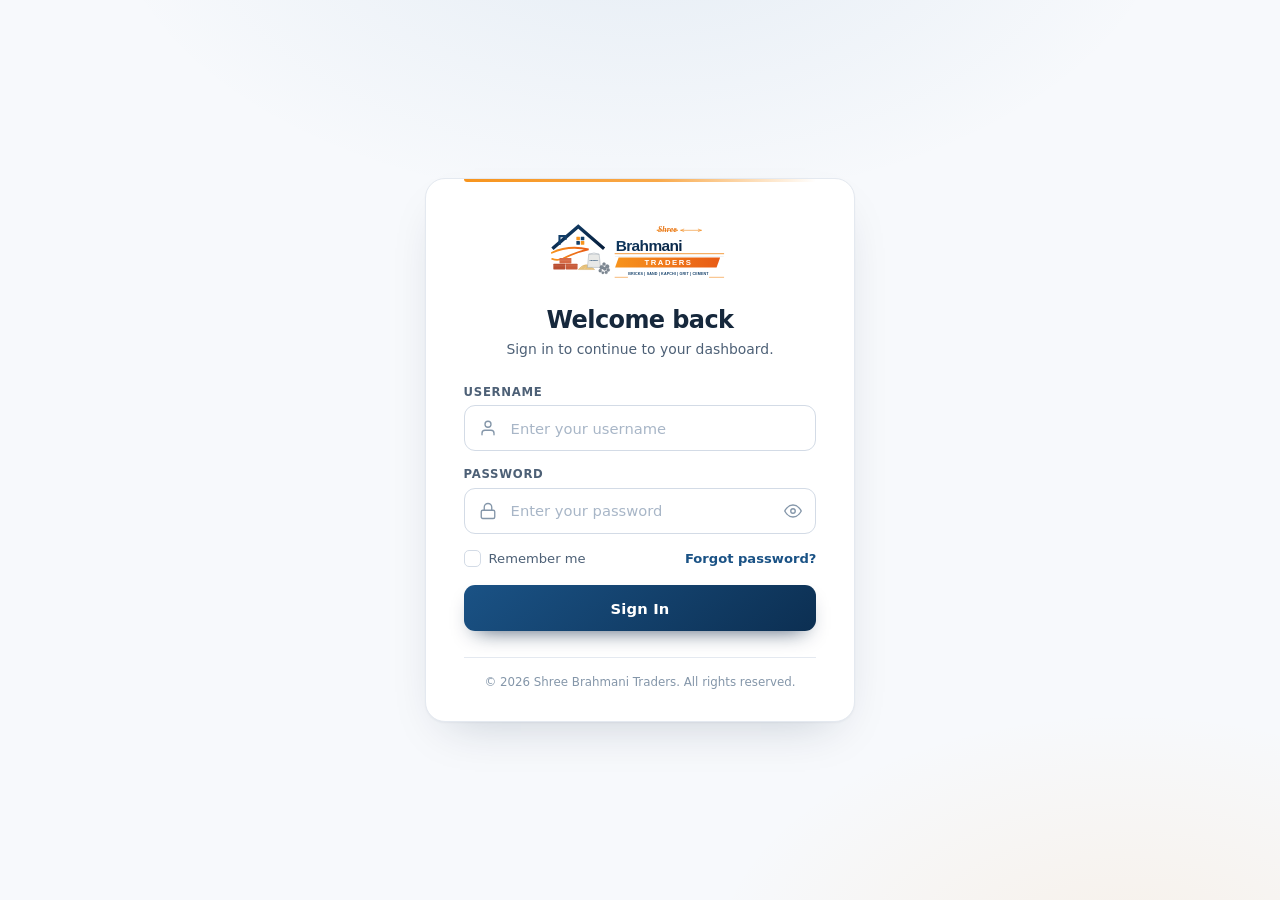
==== customers.html @ 340b7b2f "Add files via upload Add new project" ====
<!DOCTYPE html>
<html lang="en">
<head>
  <meta charset="UTF-8">
  <meta name="viewport" content="width=device-width, initial-scale=1.0">
  <title>Customers — Shree Brahmani Traders</title>
  <link rel="icon" href="assets/img/logo-mark.svg" type="image/svg+xml">
  <link href="https://cdn.jsdelivr.net/npm/bootstrap@5.3.3/dist/css/bootstrap.min.css" rel="stylesheet">
  <link href="https://cdn.jsdelivr.net/npm/bootstrap-icons@1.11.3/font/bootstrap-icons.min.css" rel="stylesheet">
  <link href="assets/css/style.css" rel="stylesheet">
</head>
<body>
  <div class="sbt-app" id="sbtApp"></div>

  <script src="assets/js/config.js"></script>
  <script src="assets/js/utils.js"></script>
  <script src="assets/js/store.js"></script>
  <script src="assets/js/ui.js"></script>
  <script src="assets/js/charts.js"></script>
  <script src="assets/js/app.js"></script>
  <script src="assets/js/pages/customers.js"></script>
  <script>
    SBT.app.page({
      active: "customers",
      title: "Customers",
      subtitle: "Customer accounts",
      render: SBT.app.customers.render,
      mount: SBT.app.customers.mount,
      refresh: SBT.app.customers.refresh
    });
  </script>
</body>
</html>
---- assets/css/style.css ----
/* ==========================================================================
   SHREE BRAHMANI TRADERS — Design System
   Primary: Dark Blue | Secondary: Orange | Background: Light Grey / White
   ========================================================================== */

:root {
  /* Brand — sampled from assets/img/logo.svg */
  --sbt-navy-900: #071f3d;
  --sbt-navy-800: #0c2f52;
  --sbt-navy-700: #123f69;
  --sbt-navy-600: #1a5285;
  --sbt-navy-500: #2568a3;
  --sbt-orange-600: #e85b16;
  --sbt-orange-500: #f7941d;
  --sbt-orange-400: #f9a94a;
  --sbt-orange-100: #fdeed9;

  /* Logo accent hues */
  --sbt-brick: #b94e32;
  --sbt-sand: #e7c17a;
  --sbt-gravel: #7e8993;

  /* Neutrals */
  --sbt-bg: #f4f6f9;
  --sbt-bg-soft: #f8fafc;
  --sbt-surface: #ffffff;
  --sbt-border: #e4e9f0;
  --sbt-border-strong: #d3dbe6;
  --sbt-text: #16283c;
  --sbt-text-soft: #4d6076;
  --sbt-muted: #8496a9;

  /* Semantic */
  --sbt-success: #16a34a;
  --sbt-success-bg: #ecfdf3;
  --sbt-danger: #dc2626;
  --sbt-danger-bg: #fef2f2;
  --sbt-warning: #d97706;
  --sbt-warning-bg: #fffbeb;
  --sbt-info: #0284c7;
  --sbt-info-bg: #f0f9ff;

  /* Shape */
  --sbt-radius-sm: 8px;
  --sbt-radius: 12px;
  --sbt-radius-lg: 16px;
  --sbt-radius-xl: 22px;

  /* Elevation */
  --sbt-shadow-xs: 0 1px 2px rgba(7, 31, 61, 0.05);
  --sbt-shadow-sm: 0 2px 8px -2px rgba(7, 31, 61, 0.09);
  --sbt-shadow: 0 8px 24px -12px rgba(7, 31, 61, 0.18);
  --sbt-shadow-lg: 0 24px 48px -20px rgba(7, 31, 61, 0.24);

  /* Layout */
  --sbt-sidebar-w: 264px;
  --sbt-sidebar-w-collapsed: 78px;
  --sbt-topbar-h: 68px;

  --sbt-ease: cubic-bezier(0.22, 1, 0.36, 1);
}

/* ---------- Base ---------- */
*,
*::before,
*::after {
  box-sizing: border-box;
}

html {
  -webkit-text-size-adjust: 100%;
  scroll-behavior: smooth;
}

body {
  margin: 0;
  min-height: 100vh;
  font-family: "Inter", "Segoe UI", system-ui, -apple-system, "Helvetica Neue", sans-serif;
  font-size: 0.9rem;
  line-height: 1.55;
  color: var(--sbt-text);
  background: var(--sbt-bg);
  -webkit-font-smoothing: antialiased;
}

h1, h2, h3, h4, h5, h6 {
  font-weight: 700;
  letter-spacing: -0.02em;
  color: var(--sbt-text);
  margin: 0;
}

a {
  color: var(--sbt-navy-600);
  text-decoration: none;
}

a:hover {
  color: var(--sbt-orange-600);
}

::selection {
  background: var(--sbt-orange-100);
  color: var(--sbt-navy-900);
}

/* Scrollbar */
::-webkit-scrollbar {
  width: 10px;
  height: 10px;
}

::-webkit-scrollbar-track {
  background: transparent;
}

::-webkit-scrollbar-thumb {
  background: #cbd5e1;
  border-radius: 99px;
  border: 2px solid var(--sbt-bg);
}

::-webkit-scrollbar-thumb:hover {
  background: #a8b6c7;
}

/* ==========================================================================
   APP SHELL
   ========================================================================== */
.sbt-app {
  display: flex;
  min-height: 100vh;
}

/* ---------- Sidebar ---------- */
.sbt-sidebar {
  position: fixed;
  inset: 0 auto 0 0;
  z-index: 1040;
  width: var(--sbt-sidebar-w);
  display: flex;
  flex-direction: column;
  background: var(--sbt-surface);
  border-right: 1px solid var(--sbt-border);
  color: var(--sbt-text-soft);
  transition: width 0.28s var(--sbt-ease), transform 0.28s var(--sbt-ease);
  overflow: hidden;
}

.sbt-sidebar__brand {
  display: flex;
  align-items: center;
  gap: 0.7rem;
  height: var(--sbt-topbar-h);
  padding: 0 1.15rem;
  flex: 0 0 auto;
  border-bottom: 1px solid var(--sbt-border);
  position: relative;
}

.sbt-sidebar__brand::after {
  content: "";
  position: absolute;
  left: 0;
  right: 0;
  bottom: -1px;
  height: 2px;
  background: linear-gradient(90deg, var(--sbt-orange-500), var(--sbt-orange-400) 45%, transparent);
}

.sbt-sidebar__logo {
  display: grid;
  place-items: center;
  width: 38px;
  height: 38px;
  flex: 0 0 auto;
  border-radius: 10px;
  overflow: hidden;
  background: transparent;
}

.sbt-sidebar__logo img {
  width: 100%;
  height: 100%;
  display: block;
  object-fit: contain;
}

/* Fallback monogram when no logo image is present */
.sbt-sidebar__logo--text {
  font-weight: 800;
  font-size: 0.82rem;
  letter-spacing: 0.02em;
  color: #fff;
  background: linear-gradient(140deg, var(--sbt-navy-600), var(--sbt-navy-900));
}

.sbt-sidebar__brand-text {
  min-width: 0;
  white-space: nowrap;
  transition: opacity 0.2s ease;
}

.sbt-sidebar__brand-text strong {
  display: block;
  font-size: 0.8rem;
  font-weight: 800;
  letter-spacing: 0.03em;
  color: var(--sbt-text);
  line-height: 1.2;
}

.sbt-sidebar__brand-text span {
  display: block;
  font-size: 0.63rem;
  letter-spacing: 0.13em;
  text-transform: uppercase;
  color: var(--sbt-muted);
  margin-top: 2px;
}

.sbt-sidebar__nav {
  flex: 1 1 auto;
  overflow-y: auto;
  overflow-x: hidden;
  padding: 0.85rem 0.7rem 1.5rem;
}

.sbt-sidebar__nav::-webkit-scrollbar {
  width: 6px;
}

.sbt-sidebar__nav::-webkit-scrollbar-thumb {
  background: #dbe3ec;
  border: 0;
}

.sbt-nav-label {
  padding: 0.9rem 0.75rem 0.4rem;
  font-size: 0.62rem;
  font-weight: 700;
  letter-spacing: 0.15em;
  text-transform: uppercase;
  color: var(--sbt-muted);
  white-space: nowrap;
}

.sbt-nav-link {
  position: relative;
  display: flex;
  align-items: center;
  gap: 0.72rem;
  padding: 0.6rem 0.75rem;
  margin-bottom: 2px;
  border-radius: 9px;
  font-size: 0.85rem;
  font-weight: 500;
  color: var(--sbt-text-soft);
  white-space: nowrap;
  transition: background 0.16s ease, color 0.16s ease;
}

.sbt-nav-link i {
  font-size: 1rem;
  flex: 0 0 auto;
  width: 20px;
  text-align: center;
  color: var(--sbt-muted);
  transition: color 0.16s ease;
}

.sbt-nav-link:hover {
  background: var(--sbt-bg-soft);
  color: var(--sbt-text);
}

.sbt-nav-link:hover i {
  color: var(--sbt-orange-500);
}

.sbt-nav-link.active {
  background: linear-gradient(90deg, rgba(247, 148, 29, 0.13), rgba(247, 148, 29, 0.04));
  color: var(--sbt-orange-600);
  font-weight: 700;
}

.sbt-nav-link.active i {
  color: var(--sbt-orange-500);
}

.sbt-nav-link.active::before {
  content: "";
  position: absolute;
  left: -0.7rem;
  top: 50%;
  transform: translateY(-50%);
  width: 3px;
  height: 22px;
  border-radius: 0 3px 3px 0;
  background: linear-gradient(180deg, var(--sbt-orange-400), var(--sbt-orange-600));
}

.sbt-nav-badge {
  margin-left: auto;
  padding: 0.1rem 0.42rem;
  border-radius: 99px;
  font-size: 0.65rem;
  font-weight: 700;
  background: var(--sbt-orange-100);
  color: var(--sbt-orange-600);
}

.sbt-sidebar__footer {
  flex: 0 0 auto;
  padding: 0.8rem;
  border-top: 1px solid var(--sbt-border);
}

.sbt-sidebar__user {
  display: flex;
  align-items: center;
  gap: 0.6rem;
  padding: 0.5rem;
  border-radius: 9px;
  background: var(--sbt-bg-soft);
  border: 1px solid var(--sbt-border);
}

.sbt-sidebar__avatar {
  display: grid;
  place-items: center;
  width: 34px;
  height: 34px;
  flex: 0 0 auto;
  border-radius: 50%;
  font-size: 0.78rem;
  font-weight: 700;
  color: #fff;
  background: linear-gradient(140deg, var(--sbt-navy-500), var(--sbt-navy-700));
}

.sbt-sidebar__user-meta {
  min-width: 0;
  white-space: nowrap;
}

.sbt-sidebar__user-meta strong {
  display: block;
  font-size: 0.77rem;
  color: var(--sbt-text);
  line-height: 1.2;
}

.sbt-sidebar__user-meta span {
  display: block;
  font-size: 0.67rem;
  color: var(--sbt-muted);
}

.sbt-sidebar__logout {
  margin-left: auto;
  display: grid;
  place-items: center;
  width: 30px;
  height: 30px;
  border: 0;
  border-radius: 8px;
  background: transparent;
  color: var(--sbt-muted);
  cursor: pointer;
  transition: all 0.18s ease;
}

.sbt-sidebar__logout:hover {
  background: var(--sbt-danger-bg);
  color: var(--sbt-danger);
}

/* Collapsed sidebar (desktop) */
.sbt-app.is-collapsed .sbt-sidebar {
  width: var(--sbt-sidebar-w-collapsed);
}

.sbt-app.is-collapsed .sbt-sidebar__brand-text,
.sbt-app.is-collapsed .sbt-nav-label,
.sbt-app.is-collapsed .sbt-nav-link span,
.sbt-app.is-collapsed .sbt-nav-badge,
.sbt-app.is-collapsed .sbt-sidebar__user-meta {
  opacity: 0;
  pointer-events: none;
}

.sbt-app.is-collapsed .sbt-nav-link {
  justify-content: center;
  padding-inline: 0;
}

.sbt-app.is-collapsed .sbt-sidebar__user {
  justify-content: center;
}

.sbt-app.is-collapsed .sbt-sidebar__logout {
  display: none;
}

/* ---------- Main ---------- */
.sbt-main {
  flex: 1 1 auto;
  min-width: 0;
  margin-left: var(--sbt-sidebar-w);
  display: flex;
  flex-direction: column;
  transition: margin-left 0.28s var(--sbt-ease);
}

.sbt-app.is-collapsed .sbt-main {
  margin-left: var(--sbt-sidebar-w-collapsed);
}

/* ---------- Topbar ---------- */
.sbt-topbar {
  position: sticky;
  top: 0;
  z-index: 1020;
  display: flex;
  align-items: center;
  gap: 0.85rem;
  height: var(--sbt-topbar-h);
  padding: 0 1.5rem;
  background: rgba(255, 255, 255, 0.88);
  backdrop-filter: blur(14px);
  -webkit-backdrop-filter: blur(14px);
  border-bottom: 1px solid var(--sbt-border);
}

.sbt-icon-btn {
  display: grid;
  place-items: center;
  width: 38px;
  height: 38px;
  flex: 0 0 auto;
  border: 1px solid var(--sbt-border);
  border-radius: 10px;
  background: var(--sbt-surface);
  color: var(--sbt-text-soft);
  font-size: 1.05rem;
  cursor: pointer;
  transition: all 0.18s ease;
}

.sbt-icon-btn:hover {
  border-color: var(--sbt-navy-500);
  color: var(--sbt-navy-700);
  background: #f8fafc;
}

.sbt-icon-btn:focus-visible {
  outline: 2px solid var(--sbt-navy-500);
  outline-offset: 2px;
}

.sbt-topbar__title {
  min-width: 0;
}

.sbt-topbar__title h1 {
  font-size: 1.02rem;
  font-weight: 700;
  line-height: 1.25;
  white-space: nowrap;
  overflow: hidden;
  text-overflow: ellipsis;
}

.sbt-topbar__title p {
  margin: 0;
  font-size: 0.74rem;
  color: var(--sbt-muted);
  white-space: nowrap;
  overflow: hidden;
  text-overflow: ellipsis;
}

.sbt-topbar__spacer {
  flex: 1 1 auto;
}

.sbt-topbar__actions {
  display: flex;
  align-items: center;
  gap: 0.5rem;
}

.sbt-search {
  position: relative;
  display: flex;
  align-items: center;
}

.sbt-search i {
  position: absolute;
  left: 0.75rem;
  font-size: 0.9rem;
  color: var(--sbt-muted);
  pointer-events: none;
}

.sbt-search input {
  width: 230px;
  padding: 0.5rem 0.75rem 0.5rem 2.1rem;
  font-size: 0.83rem;
  font-family: inherit;
  color: var(--sbt-text);
  background: #f6f8fb;
  border: 1px solid var(--sbt-border);
  border-radius: 10px;
  outline: none;
  transition: all 0.18s ease;
}

.sbt-search input:focus {
  width: 280px;
  background: #fff;
  border-color: var(--sbt-navy-500);
  box-shadow: 0 0 0 3px rgba(37, 104, 163, 0.12);
}

.sbt-topbar__date {
  display: inline-flex;
  align-items: center;
  gap: 0.4rem;
  padding: 0.45rem 0.75rem;
  font-size: 0.78rem;
  font-weight: 600;
  color: var(--sbt-text-soft);
  background: #f6f8fb;
  border: 1px solid var(--sbt-border);
  border-radius: 10px;
  white-space: nowrap;
}

/* ---------- Content ---------- */
.sbt-content {
  flex: 1 1 auto;
  padding: 1.5rem;
  max-width: 1600px;
  width: 100%;
}

.sbt-page-head {
  display: flex;
  align-items: flex-end;
  justify-content: space-between;
  gap: 1rem;
  flex-wrap: wrap;
  margin-bottom: 1.25rem;
}

.sbt-page-head h2 {
  font-size: 1.35rem;
  font-weight: 800;
}

.sbt-page-head p {
  margin: 0.2rem 0 0;
  font-size: 0.83rem;
  color: var(--sbt-muted);
}

.sbt-page-head__actions {
  display: flex;
  align-items: center;
  gap: 0.5rem;
  flex-wrap: wrap;
}

/* ==========================================================================
   CARDS
   ========================================================================== */
.sbt-card {
  background: var(--sbt-surface);
  border: 1px solid var(--sbt-border);
  border-radius: var(--sbt-radius-lg);
  box-shadow: var(--sbt-shadow-xs);
  overflow: hidden;
}

.sbt-card__head {
  display: flex;
  align-items: center;
  justify-content: space-between;
  gap: 0.75rem;
  flex-wrap: wrap;
  padding: 1rem 1.15rem;
  border-bottom: 1px solid var(--sbt-border);
}

.sbt-card__head h3 {
  font-size: 0.95rem;
  font-weight: 700;
}

.sbt-card__head p {
  margin: 0.1rem 0 0;
  font-size: 0.76rem;
  color: var(--sbt-muted);
}

.sbt-card__body {
  padding: 1.15rem;
}

.sbt-card__body--flush {
  padding: 0;
}

/* ---------- KPI cards ---------- */
.sbt-kpi-grid {
  display: grid;
  grid-template-columns: repeat(auto-fit, minmax(215px, 1fr));
  gap: 1rem;
  margin-bottom: 1.25rem;
}

.sbt-kpi {
  position: relative;
  padding: 1.1rem 1.15rem;
  background: var(--sbt-surface);
  border: 1px solid var(--sbt-border);
  border-radius: var(--sbt-radius-lg);
  box-shadow: var(--sbt-shadow-xs);
  overflow: hidden;
  transition: transform 0.2s var(--sbt-ease), box-shadow 0.2s ease;
}

.sbt-kpi:hover {
  transform: translateY(-2px);
  box-shadow: var(--sbt-shadow);
}

.sbt-kpi::after {
  content: "";
  position: absolute;
  inset: auto -30px -40px auto;
  width: 110px;
  height: 110px;
  border-radius: 50%;
  background: currentColor;
  opacity: 0.05;
}

.sbt-kpi__top {
  display: flex;
  align-items: flex-start;
  justify-content: space-between;
  gap: 0.75rem;
  margin-bottom: 0.7rem;
}

.sbt-kpi__label {
  font-size: 0.72rem;
  font-weight: 700;
  letter-spacing: 0.08em;
  text-transform: uppercase;
  color: var(--sbt-muted);
}

.sbt-kpi__icon {
  display: grid;
  place-items: center;
  width: 38px;
  height: 38px;
  flex: 0 0 auto;
  border-radius: 11px;
  font-size: 1.05rem;
}

.sbt-kpi__value {
  font-size: 1.5rem;
  font-weight: 800;
  letter-spacing: -0.03em;
  line-height: 1.15;
  color: var(--sbt-text);
  font-variant-numeric: tabular-nums;
}

.sbt-kpi__meta {
  display: flex;
  align-items: center;
  gap: 0.35rem;
  margin-top: 0.45rem;
  font-size: 0.74rem;
  color: var(--sbt-muted);
}

.sbt-kpi__meta .up { color: var(--sbt-success); font-weight: 700; }
.sbt-kpi__meta .down { color: var(--sbt-danger); font-weight: 700; }

/* KPI color variants */
.sbt-kpi--navy { color: var(--sbt-navy-600); }
.sbt-kpi--navy .sbt-kpi__icon { background: #eaf1f8; color: var(--sbt-navy-600); }
.sbt-kpi--orange { color: var(--sbt-orange-500); }
.sbt-kpi--orange .sbt-kpi__icon { background: var(--sbt-orange-100); color: var(--sbt-orange-600); }
.sbt-kpi--green { color: var(--sbt-success); }
.sbt-kpi--green .sbt-kpi__icon { background: var(--sbt-success-bg); color: var(--sbt-success); }
.sbt-kpi--red { color: var(--sbt-danger); }
.sbt-kpi--red .sbt-kpi__icon { background: var(--sbt-danger-bg); color: var(--sbt-danger); }
.sbt-kpi--amber { color: var(--sbt-warning); }
.sbt-kpi--amber .sbt-kpi__icon { background: var(--sbt-warning-bg); color: var(--sbt-warning); }
.sbt-kpi--blue { color: var(--sbt-info); }
.sbt-kpi--blue .sbt-kpi__icon { background: var(--sbt-info-bg); color: var(--sbt-info); }

/* ==========================================================================
   BUTTONS
   ========================================================================== */
.sbt-btn {
  display: inline-flex;
  align-items: center;
  justify-content: center;
  gap: 0.45rem;
  padding: 0.55rem 1rem;
  font-family: inherit;
  font-size: 0.83rem;
  font-weight: 600;
  line-height: 1.4;
  border: 1px solid transparent;
  border-radius: 10px;
  cursor: pointer;
  white-space: nowrap;
  transition: all 0.18s ease;
}

.sbt-btn:focus-visible {
  outline: 2px solid var(--sbt-navy-500);
  outline-offset: 2px;
}

.sbt-btn:disabled {
  opacity: 0.6;
  cursor: not-allowed;
}

.sbt-btn i {
  font-size: 0.95rem;
}

.sbt-btn--primary {
  color: #fff;
  background: linear-gradient(140deg, var(--sbt-navy-600), var(--sbt-navy-800));
  box-shadow: 0 8px 18px -10px rgba(12, 47, 82, 0.8);
}

.sbt-btn--primary:hover:not(:disabled) {
  filter: brightness(1.12);
  transform: translateY(-1px);
}

.sbt-btn--accent {
  color: #fff;
  background: linear-gradient(140deg, var(--sbt-orange-400), var(--sbt-orange-600));
  box-shadow: 0 8px 18px -10px rgba(247, 148, 29, 0.9);
}

.sbt-btn--accent:hover:not(:disabled) {
  filter: brightness(1.06);
  transform: translateY(-1px);
}

.sbt-btn--outline {
  color: var(--sbt-text-soft);
  background: var(--sbt-surface);
  border-color: var(--sbt-border-strong);
}

.sbt-btn--outline:hover:not(:disabled) {
  border-color: var(--sbt-navy-500);
  color: var(--sbt-navy-700);
  background: #f8fafc;
}

.sbt-btn--ghost {
  color: var(--sbt-text-soft);
  background: transparent;
}

.sbt-btn--ghost:hover:not(:disabled) {
  background: #eef2f7;
  color: var(--sbt-text);
}

.sbt-btn--danger {
  color: var(--sbt-danger);
  background: var(--sbt-danger-bg);
  border-color: #fecaca;
}

.sbt-btn--danger:hover:not(:disabled) {
  background: #fee2e2;
  border-color: #fca5a5;
}

.sbt-btn--success {
  color: #fff;
  background: linear-gradient(140deg, #22c55e, #15803d);
}

.sbt-btn--success:hover:not(:disabled) {
  filter: brightness(1.06);
}

.sbt-btn--sm {
  padding: 0.35rem 0.7rem;
  font-size: 0.76rem;
  border-radius: 8px;
}

.sbt-btn--icon {
  width: 32px;
  height: 32px;
  padding: 0;
  border-radius: 8px;
}

.sbt-btn--block {
  width: 100%;
}

/* ==========================================================================
   FORMS
   ========================================================================== */
.sbt-form-grid {
  display: grid;
  grid-template-columns: repeat(auto-fit, minmax(220px, 1fr));
  gap: 0.9rem 1rem;
}

.sbt-field {
  display: flex;
  flex-direction: column;
  gap: 0.35rem;
  min-width: 0;
}

.sbt-field--full {
  grid-column: 1 / -1;
}

.sbt-field label {
  font-size: 0.74rem;
  font-weight: 700;
  letter-spacing: 0.05em;
  text-transform: uppercase;
  color: var(--sbt-text-soft);
}

.sbt-field label .req {
  color: var(--sbt-danger);
  margin-left: 2px;
}

.sbt-input,
.sbt-select,
.sbt-textarea {
  width: 100%;
  padding: 0.58rem 0.75rem;
  font-family: inherit;
  font-size: 0.86rem;
  color: var(--sbt-text);
  background: var(--sbt-surface);
  border: 1px solid var(--sbt-border-strong);
  border-radius: 10px;
  outline: none;
  transition: border-color 0.18s ease, box-shadow 0.18s ease;
}

.sbt-input:hover,
.sbt-select:hover,
.sbt-textarea:hover {
  border-color: #b9c6d6;
}

.sbt-input:focus,
.sbt-select:focus,
.sbt-textarea:focus {
  border-color: var(--sbt-navy-500);
  box-shadow: 0 0 0 3px rgba(37, 104, 163, 0.13);
}

.sbt-input.is-invalid,
.sbt-select.is-invalid,
.sbt-textarea.is-invalid {
  border-color: var(--sbt-danger);
  box-shadow: 0 0 0 3px rgba(220, 38, 38, 0.1);
}

.sbt-input:read-only,
.sbt-input[readonly] {
  background: #f6f8fb;
  color: var(--sbt-text-soft);
  font-weight: 600;
}

.sbt-textarea {
  min-height: 74px;
  resize: vertical;
}

.sbt-select {
  appearance: none;
  -webkit-appearance: none;
  padding-right: 2rem;
  background-image: url("data:image/svg+xml,%3Csvg xmlns='http://www.w3.org/2000/svg' width='12' height='12' viewBox='0 0 16 16'%3E%3Cpath fill='%238496a9' d='M8 11.5 2.5 6h11z'/%3E%3C/svg%3E");
  background-repeat: no-repeat;
  background-position: right 0.7rem center;
  cursor: pointer;
}

.sbt-help {
  font-size: 0.72rem;
  color: var(--sbt-muted);
}

.sbt-error-text {
  font-size: 0.72rem;
  font-weight: 600;
  color: var(--sbt-danger);
  min-height: 0;
}

/* Input with prefix */
.sbt-input-group {
  display: flex;
  align-items: stretch;
  border: 1px solid var(--sbt-border-strong);
  border-radius: 10px;
  background: var(--sbt-surface);
  overflow: hidden;
  transition: border-color 0.18s ease, box-shadow 0.18s ease;
}

.sbt-input-group:focus-within {
  border-color: var(--sbt-navy-500);
  box-shadow: 0 0 0 3px rgba(37, 104, 163, 0.13);
}

.sbt-input-group__prefix {
  display: grid;
  place-items: center;
  padding: 0 0.7rem;
  font-size: 0.82rem;
  font-weight: 700;
  color: var(--sbt-muted);
  background: #f6f8fb;
  border-right: 1px solid var(--sbt-border);
}

.sbt-input-group .sbt-input {
  border: 0;
  border-radius: 0;
  box-shadow: none !important;
}

/* ==========================================================================
   TABLES
   ========================================================================== */
.sbt-table-wrap {
  width: 100%;
  overflow-x: auto;
}

.sbt-table {
  width: 100%;
  border-collapse: separate;
  border-spacing: 0;
  font-size: 0.83rem;
}

.sbt-table thead th {
  position: sticky;
  top: 0;
  z-index: 2;
  padding: 0.7rem 0.85rem;
  font-size: 0.68rem;
  font-weight: 700;
  letter-spacing: 0.08em;
  text-transform: uppercase;
  text-align: left;
  white-space: nowrap;
  color: var(--sbt-text-soft);
  background: #f7f9fc;
  border-bottom: 1px solid var(--sbt-border);
}

.sbt-table tbody td {
  padding: 0.68rem 0.85rem;
  border-bottom: 1px solid #eef2f7;
  color: var(--sbt-text);
  vertical-align: middle;
}

.sbt-table tbody tr {
  transition: background 0.14s ease;
}

.sbt-table tbody tr:hover {
  background: #f9fbfd;
}

.sbt-table tbody tr:last-child td {
  border-bottom: 0;
}

.sbt-table .num {
  text-align: right;
  font-variant-numeric: tabular-nums;
  white-space: nowrap;
}

.sbt-table .actions {
  text-align: right;
  white-space: nowrap;
}

.sbt-table .actions .sbt-btn {
  margin-left: 3px;
}

.sbt-table tfoot td {
  padding: 0.7rem 0.85rem;
  font-weight: 700;
  background: #f7f9fc;
  border-top: 1px solid var(--sbt-border);
}

.sbt-table--compact tbody td,
.sbt-table--compact thead th {
  padding: 0.5rem 0.65rem;
}

.sbt-empty {
  padding: 2.75rem 1rem;
  text-align: center;
  color: var(--sbt-muted);
}

.sbt-empty i {
  display: block;
  font-size: 2.2rem;
  margin-bottom: 0.6rem;
  color: #c3cfdc;
}

.sbt-empty strong {
  display: block;
  font-size: 0.9rem;
  color: var(--sbt-text-soft);
  margin-bottom: 0.2rem;
}

.sbt-empty span {
  font-size: 0.8rem;
}

/* ==========================================================================
   BADGES / PILLS
   ========================================================================== */
.sbt-badge {
  display: inline-flex;
  align-items: center;
  gap: 0.28rem;
  padding: 0.18rem 0.55rem;
  font-size: 0.7rem;
  font-weight: 700;
  letter-spacing: 0.02em;
  border-radius: 99px;
  white-space: nowrap;
}

.sbt-badge--paid,
.sbt-badge--success {
  color: #15803d;
  background: var(--sbt-success-bg);
}

.sbt-badge--partial,
.sbt-badge--warning {
  color: #b45309;
  background: var(--sbt-warning-bg);
}

.sbt-badge--pending,
.sbt-badge--danger {
  color: #b91c1c;
  background: var(--sbt-danger-bg);
}

.sbt-badge--info {
  color: #0369a1;
  background: var(--sbt-info-bg);
}

.sbt-badge--neutral {
  color: var(--sbt-text-soft);
  background: #eef2f7;
}

/* ==========================================================================
   TOOLBAR / FILTERS
   ========================================================================== */
.sbt-toolbar {
  display: flex;
  align-items: flex-end;
  gap: 0.65rem;
  flex-wrap: wrap;
  padding: 0.9rem 1.15rem;
  border-bottom: 1px solid var(--sbt-border);
  background: #fbfcfe;
}

.sbt-toolbar .sbt-field {
  min-width: 140px;
}

.sbt-toolbar .sbt-field--grow {
  flex: 1 1 200px;
}

.sbt-toolbar__spacer {
  flex: 1 1 auto;
}

/* ==========================================================================
   MODAL
   ========================================================================== */
.sbt-modal {
  position: fixed;
  inset: 0;
  z-index: 1080;
  display: none;
  align-items: flex-start;
  justify-content: center;
  padding: 2rem 1rem;
  overflow-y: auto;
  background: rgba(10, 31, 51, 0.55);
  backdrop-filter: blur(3px);
}

.sbt-modal.is-open {
  display: flex;
  animation: sbtFade 0.18s ease both;
}

@keyframes sbtFade {
  from { opacity: 0; }
  to { opacity: 1; }
}

.sbt-modal__dialog {
  position: relative;
  width: 100%;
  max-width: 720px;
  margin: auto;
  background: var(--sbt-surface);
  border-radius: var(--sbt-radius-lg);
  box-shadow: var(--sbt-shadow-lg);
  animation: sbtPop 0.24s var(--sbt-ease) both;
}

.sbt-modal__dialog--sm { max-width: 440px; }
.sbt-modal__dialog--lg { max-width: 940px; }

@keyframes sbtPop {
  from { opacity: 0; transform: translateY(14px) scale(0.98); }
  to { opacity: 1; transform: translateY(0) scale(1); }
}

.sbt-modal__head {
  display: flex;
  align-items: center;
  justify-content: space-between;
  gap: 1rem;
  padding: 1rem 1.25rem;
  border-bottom: 1px solid var(--sbt-border);
}

.sbt-modal__head h3 {
  font-size: 1rem;
  font-weight: 700;
}

.sbt-modal__head p {
  margin: 0.1rem 0 0;
  font-size: 0.76rem;
  color: var(--sbt-muted);
}

.sbt-modal__close {
  display: grid;
  place-items: center;
  width: 32px;
  height: 32px;
  flex: 0 0 auto;
  border: 0;
  border-radius: 8px;
  background: transparent;
  color: var(--sbt-muted);
  font-size: 1.1rem;
  cursor: pointer;
  transition: all 0.16s ease;
}

.sbt-modal__close:hover {
  background: #eef2f7;
  color: var(--sbt-text);
}

.sbt-modal__body {
  padding: 1.25rem;
}

.sbt-modal__foot {
  display: flex;
  align-items: center;
  justify-content: flex-end;
  gap: 0.5rem;
  padding: 0.9rem 1.25rem;
  border-top: 1px solid var(--sbt-border);
  background: #fbfcfe;
  border-radius: 0 0 var(--sbt-radius-lg) var(--sbt-radius-lg);
}

/* ==========================================================================
   TOAST
   ========================================================================== */
.sbt-toasts {
  position: fixed;
  top: 1rem;
  right: 1rem;
  z-index: 1090;
  display: flex;
  flex-direction: column;
  gap: 0.5rem;
  max-width: 340px;
}

.sbt-toast {
  display: flex;
  align-items: flex-start;
  gap: 0.6rem;
  padding: 0.75rem 0.9rem;
  font-size: 0.83rem;
  font-weight: 500;
  color: var(--sbt-text);
  background: var(--sbt-surface);
  border: 1px solid var(--sbt-border);
  border-left: 4px solid var(--sbt-navy-500);
  border-radius: 10px;
  box-shadow: var(--sbt-shadow);
  animation: sbtToastIn 0.26s var(--sbt-ease) both;
}

.sbt-toast.is-out {
  animation: sbtToastOut 0.22s ease both;
}

.sbt-toast i {
  font-size: 1rem;
  margin-top: 1px;
}

.sbt-toast--success { border-left-color: var(--sbt-success); }
.sbt-toast--success i { color: var(--sbt-success); }
.sbt-toast--error { border-left-color: var(--sbt-danger); }
.sbt-toast--error i { color: var(--sbt-danger); }
.sbt-toast--warning { border-left-color: var(--sbt-warning); }
.sbt-toast--warning i { color: var(--sbt-warning); }
.sbt-toast--info { border-left-color: var(--sbt-info); }
.sbt-toast--info i { color: var(--sbt-info); }

@keyframes sbtToastIn {
  from { opacity: 0; transform: translateX(24px); }
  to { opacity: 1; transform: translateX(0); }
}

@keyframes sbtToastOut {
  to { opacity: 0; transform: translateX(24px); }
}

/* ==========================================================================
   CHARTS
   ========================================================================== */
.sbt-chart {
  position: relative;
  width: 100%;
}

.sbt-chart canvas {
  display: block;
  width: 100% !important;
}

.sbt-chart__legend {
  display: flex;
  align-items: center;
  gap: 1rem;
  flex-wrap: wrap;
  margin-top: 0.75rem;
  font-size: 0.76rem;
  color: var(--sbt-text-soft);
}

.sbt-chart__legend span {
  display: inline-flex;
  align-items: center;
  gap: 0.35rem;
}

.sbt-chart__legend i {
  width: 9px;
  height: 9px;
  border-radius: 3px;
  display: inline-block;
}

.sbt-chart__tooltip {
  position: absolute;
  z-index: 5;
  padding: 0.4rem 0.6rem;
  font-size: 0.74rem;
  font-weight: 600;
  color: #fff;
  background: var(--sbt-navy-900);
  border-radius: 7px;
  pointer-events: none;
  opacity: 0;
  transform: translate(-50%, -120%);
  transition: opacity 0.12s ease;
  white-space: nowrap;
}

.sbt-chart__tooltip.is-visible {
  opacity: 1;
}

/* ==========================================================================
   MISC
   ========================================================================== */
.sbt-grid-2 {
  display: grid;
  grid-template-columns: repeat(auto-fit, minmax(340px, 1fr));
  gap: 1rem;
}

.sbt-grid-3 {
  display: grid;
  grid-template-columns: repeat(auto-fit, minmax(260px, 1fr));
  gap: 1rem;
}

.sbt-stack {
  display: flex;
  flex-direction: column;
  gap: 1rem;
}

.sbt-row {
  display: flex;
  align-items: center;
  gap: 0.6rem;
  flex-wrap: wrap;
}

.sbt-muted { color: var(--sbt-muted); }
.sbt-soft { color: var(--sbt-text-soft); }
.sbt-strong { font-weight: 700; }
.sbt-nowrap { white-space: nowrap; }
.sbt-right { text-align: right; }
.sbt-center { text-align: center; }
.sbt-mono { font-variant-numeric: tabular-nums; }
.sbt-text-success { color: var(--sbt-success); }
.sbt-text-danger { color: var(--sbt-danger); }
.sbt-text-warning { color: var(--sbt-warning); }
.sbt-text-orange { color: var(--sbt-orange-600); }
.sbt-text-navy { color: var(--sbt-navy-700); }

.sbt-divider {
  height: 1px;
  background: var(--sbt-border);
  margin: 1rem 0;
}

.sbt-progress {
  height: 7px;
  border-radius: 99px;
  background: #eef2f7;
  overflow: hidden;
}

.sbt-progress__bar {
  height: 100%;
  border-radius: 99px;
  background: linear-gradient(90deg, var(--sbt-navy-500), var(--sbt-navy-700));
  transition: width 0.4s var(--sbt-ease);
}

.sbt-progress__bar--orange {
  background: linear-gradient(90deg, var(--sbt-orange-400), var(--sbt-orange-600));
}

.sbt-progress__bar--green {
  background: linear-gradient(90deg, #22c55e, #15803d);
}

.sbt-progress__bar--red {
  background: linear-gradient(90deg, #f87171, #dc2626);
}

/* Skeleton loading */
.sbt-skeleton {
  border-radius: 8px;
  background: linear-gradient(90deg, #eef2f7 25%, #f7f9fc 50%, #eef2f7 75%);
  background-size: 200% 100%;
  animation: sbtShimmer 1.3s infinite;
}

@keyframes sbtShimmer {
  to { background-position: -200% 0; }
}

/* Overlay for mobile sidebar */
.sbt-overlay {
  position: fixed;
  inset: 0;
  z-index: 1035;
  display: none;
  background: rgba(10, 31, 51, 0.5);
  backdrop-filter: blur(2px);
}

.sbt-overlay.is-open {
  display: block;
  animation: sbtFade 0.2s ease both;
}

/* ==========================================================================
   RESPONSIVE
   ========================================================================== */
@media (max-width: 991.98px) {
  .sbt-sidebar {
    transform: translateX(-100%);
    box-shadow: var(--sbt-shadow-lg);
  }

  .sbt-app.is-mobile-open .sbt-sidebar {
    transform: translateX(0);
  }

  .sbt-main {
    margin-left: 0 !important;
  }

  .sbt-search input {
    width: 160px;
  }

  .sbt-search input:focus {
    width: 190px;
  }

  .sbt-topbar__date {
    display: none;
  }
}

@media (max-width: 767.98px) {
  .sbt-content {
    padding: 1rem;
  }

  .sbt-topbar {
    padding: 0 1rem;
  }

  .sbt-search {
    display: none;
  }

  .sbt-kpi-grid {
    grid-template-columns: repeat(auto-fit, minmax(160px, 1fr));
    gap: 0.75rem;
  }

  .sbt-kpi {
    padding: 0.9rem;
  }

  .sbt-kpi__value {
    font-size: 1.22rem;
  }

  .sbt-page-head h2 {
    font-size: 1.15rem;
  }

  .sbt-modal {
    padding: 0.75rem;
  }

  .sbt-modal__body {
    padding: 1rem;
  }

  .sbt-toolbar {
    padding: 0.75rem;
  }

  .sbt-toolbar .sbt-field {
    min-width: 100%;
  }

  .sbt-toasts {
    left: 0.75rem;
    right: 0.75rem;
    max-width: none;
  }
}

@media (max-width: 575.98px) {
  .sbt-kpi-grid {
    grid-template-columns: 1fr 1fr;
  }

  .sbt-kpi__label {
    font-size: 0.64rem;
  }

  .sbt-kpi__value {
    font-size: 1.05rem;
  }

  .sbt-kpi__icon {
    width: 32px;
    height: 32px;
    font-size: 0.9rem;
  }

  .sbt-page-head__actions {
    width: 100%;
  }

  .sbt-page-head__actions .sbt-btn {
    flex: 1 1 auto;
  }
}

@media (prefers-reduced-motion: reduce) {
  *,
  *::before,
  *::after {
    animation-duration: 0.001ms !important;
    animation-iteration-count: 1 !important;
    transition-duration: 0.001ms !important;
    scroll-behavior: auto !important;
  }
}

/* ==========================================================================
   PRINT
   ========================================================================== */
@media print {
  .sbt-sidebar,
  .sbt-topbar,
  .sbt-page-head__actions,
  .sbt-toolbar,
  .sbt-toasts,
  .sbt-modal__foot,
  .no-print {
    display: none !important;
  }

  .sbt-main {
    margin-left: 0 !important;
  }

  .sbt-content {
    padding: 0;
  }

  body {
    background: #fff;
  }

  .sbt-card {
    box-shadow: none;
    border-color: #ddd;
  }
}
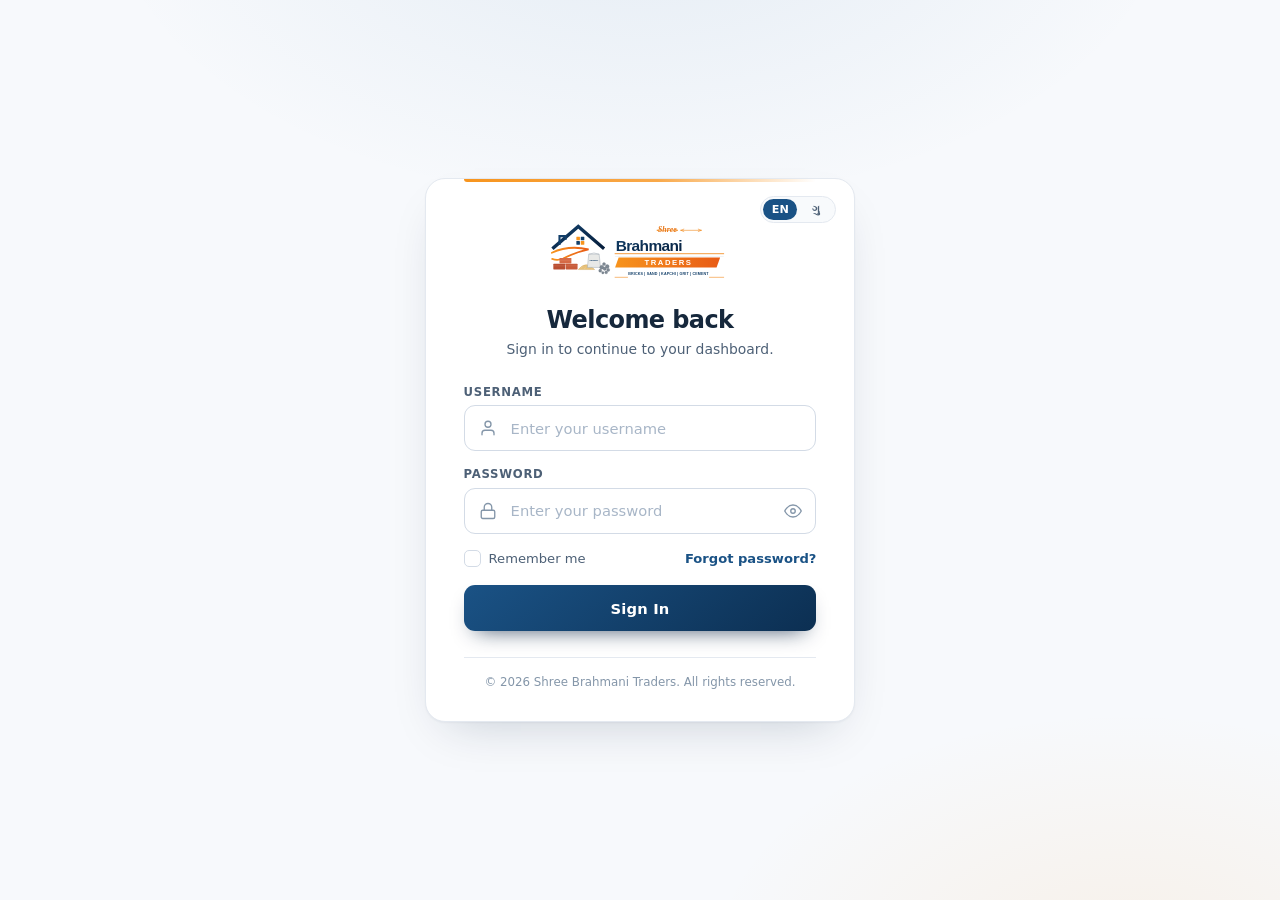
==== commit 173a39f4: "Add bilingual English/Gujarati support and harden validation Introduce a lightweight i18n engine and" ====
--- a/customers.html
+++ b/customers.html
@@ -1,33 +1,34 @@
-<!DOCTYPE html>
-<html lang="en">
-<head>
-  <meta charset="UTF-8">
-  <meta name="viewport" content="width=device-width, initial-scale=1.0">
-  <title>Customers — Shree Brahmani Traders</title>
-  <link rel="icon" href="assets/img/logo-mark.svg" type="image/svg+xml">
-  <link href="https://cdn.jsdelivr.net/npm/bootstrap@5.3.3/dist/css/bootstrap.min.css" rel="stylesheet">
-  <link href="https://cdn.jsdelivr.net/npm/bootstrap-icons@1.11.3/font/bootstrap-icons.min.css" rel="stylesheet">
-  <link href="assets/css/style.css" rel="stylesheet">
-</head>
-<body>
-  <div class="sbt-app" id="sbtApp"></div>
-
-  <script src="assets/js/config.js"></script>
-  <script src="assets/js/utils.js"></script>
-  <script src="assets/js/store.js"></script>
-  <script src="assets/js/ui.js"></script>
-  <script src="assets/js/charts.js"></script>
-  <script src="assets/js/app.js"></script>
-  <script src="assets/js/pages/customers.js"></script>
-  <script>
-    SBT.app.page({
-      active: "customers",
-      title: "Customers",
-      subtitle: "Customer accounts",
-      render: SBT.app.customers.render,
-      mount: SBT.app.customers.mount,
-      refresh: SBT.app.customers.refresh
-    });
-  </script>
-</body>
-</html>
+<!DOCTYPE html>
+<html lang="en">
+<head>
+  <meta charset="UTF-8">
+  <meta name="viewport" content="width=device-width, initial-scale=1.0">
+  <title>Customers — Shree Brahmani Traders</title>
+  <link rel="icon" href="assets/img/logo-mark.svg" type="image/svg+xml">
+  <link href="https://cdn.jsdelivr.net/npm/bootstrap@5.3.3/dist/css/bootstrap.min.css" rel="stylesheet">
+  <link href="https://cdn.jsdelivr.net/npm/bootstrap-icons@1.11.3/font/bootstrap-icons.min.css" rel="stylesheet">
+  <link href="assets/css/style.css" rel="stylesheet">
+</head>
+<body>
+  <div class="sbt-app" id="sbtApp"></div>
+
+  <script src="assets/js/config.js"></script>
+  <script src="assets/js/i18n.js"></script>
+  <script src="assets/js/utils.js"></script>
+  <script src="assets/js/store.js"></script>
+  <script src="assets/js/ui.js"></script>
+  <script src="assets/js/charts.js"></script>
+  <script src="assets/js/app.js"></script>
+  <script src="assets/js/pages/customers.js"></script>
+  <script>
+    SBT.app.page({
+      active: "customers",
+      title: "nav.customers",
+      subtitle: "cus.subtitle",
+      render: SBT.app.customers.render,
+      mount: SBT.app.customers.mount,
+      refresh: SBT.app.customers.refresh
+    });
+  </script>
+</body>
+</html>
--- a/assets/css/style.css
+++ b/assets/css/style.css
@@ -1,1597 +1,1645 @@
-/* ==========================================================================
-   SHREE BRAHMANI TRADERS — Design System
-   Primary: Dark Blue | Secondary: Orange | Background: Light Grey / White
-   ========================================================================== */
-
-:root {
-  /* Brand — sampled from assets/img/logo.svg */
-  --sbt-navy-900: #071f3d;
-  --sbt-navy-800: #0c2f52;
-  --sbt-navy-700: #123f69;
-  --sbt-navy-600: #1a5285;
-  --sbt-navy-500: #2568a3;
-  --sbt-orange-600: #e85b16;
-  --sbt-orange-500: #f7941d;
-  --sbt-orange-400: #f9a94a;
-  --sbt-orange-100: #fdeed9;
-
-  /* Logo accent hues */
-  --sbt-brick: #b94e32;
-  --sbt-sand: #e7c17a;
-  --sbt-gravel: #7e8993;
-
-  /* Neutrals */
-  --sbt-bg: #f4f6f9;
-  --sbt-bg-soft: #f8fafc;
-  --sbt-surface: #ffffff;
-  --sbt-border: #e4e9f0;
-  --sbt-border-strong: #d3dbe6;
-  --sbt-text: #16283c;
-  --sbt-text-soft: #4d6076;
-  --sbt-muted: #8496a9;
-
-  /* Semantic */
-  --sbt-success: #16a34a;
-  --sbt-success-bg: #ecfdf3;
-  --sbt-danger: #dc2626;
-  --sbt-danger-bg: #fef2f2;
-  --sbt-warning: #d97706;
-  --sbt-warning-bg: #fffbeb;
-  --sbt-info: #0284c7;
-  --sbt-info-bg: #f0f9ff;
-
-  /* Shape */
-  --sbt-radius-sm: 8px;
-  --sbt-radius: 12px;
-  --sbt-radius-lg: 16px;
-  --sbt-radius-xl: 22px;
-
-  /* Elevation */
-  --sbt-shadow-xs: 0 1px 2px rgba(7, 31, 61, 0.05);
-  --sbt-shadow-sm: 0 2px 8px -2px rgba(7, 31, 61, 0.09);
-  --sbt-shadow: 0 8px 24px -12px rgba(7, 31, 61, 0.18);
-  --sbt-shadow-lg: 0 24px 48px -20px rgba(7, 31, 61, 0.24);
-
-  /* Layout */
-  --sbt-sidebar-w: 264px;
-  --sbt-sidebar-w-collapsed: 78px;
-  --sbt-topbar-h: 68px;
-
-  --sbt-ease: cubic-bezier(0.22, 1, 0.36, 1);
-}
-
-/* ---------- Base ---------- */
-*,
-*::before,
-*::after {
-  box-sizing: border-box;
-}
-
-html {
-  -webkit-text-size-adjust: 100%;
-  scroll-behavior: smooth;
-}
-
-body {
-  margin: 0;
-  min-height: 100vh;
-  font-family: "Inter", "Segoe UI", system-ui, -apple-system, "Helvetica Neue", sans-serif;
-  font-size: 0.9rem;
-  line-height: 1.55;
-  color: var(--sbt-text);
-  background: var(--sbt-bg);
-  -webkit-font-smoothing: antialiased;
-}
-
-h1, h2, h3, h4, h5, h6 {
-  font-weight: 700;
-  letter-spacing: -0.02em;
-  color: var(--sbt-text);
-  margin: 0;
-}
-
-a {
-  color: var(--sbt-navy-600);
-  text-decoration: none;
-}
-
-a:hover {
-  color: var(--sbt-orange-600);
-}
-
-::selection {
-  background: var(--sbt-orange-100);
-  color: var(--sbt-navy-900);
-}
-
-/* Scrollbar */
-::-webkit-scrollbar {
-  width: 10px;
-  height: 10px;
-}
-
-::-webkit-scrollbar-track {
-  background: transparent;
-}
-
-::-webkit-scrollbar-thumb {
-  background: #cbd5e1;
-  border-radius: 99px;
-  border: 2px solid var(--sbt-bg);
-}
-
-::-webkit-scrollbar-thumb:hover {
-  background: #a8b6c7;
-}
-
-/* ==========================================================================
-   APP SHELL
-   ========================================================================== */
-.sbt-app {
-  display: flex;
-  min-height: 100vh;
-}
-
-/* ---------- Sidebar ---------- */
-.sbt-sidebar {
-  position: fixed;
-  inset: 0 auto 0 0;
-  z-index: 1040;
-  width: var(--sbt-sidebar-w);
-  display: flex;
-  flex-direction: column;
-  background: var(--sbt-surface);
-  border-right: 1px solid var(--sbt-border);
-  color: var(--sbt-text-soft);
-  transition: width 0.28s var(--sbt-ease), transform 0.28s var(--sbt-ease);
-  overflow: hidden;
-}
-
-.sbt-sidebar__brand {
-  display: flex;
-  align-items: center;
-  gap: 0.7rem;
-  height: var(--sbt-topbar-h);
-  padding: 0 1.15rem;
-  flex: 0 0 auto;
-  border-bottom: 1px solid var(--sbt-border);
-  position: relative;
-}
-
-.sbt-sidebar__brand::after {
-  content: "";
-  position: absolute;
-  left: 0;
-  right: 0;
-  bottom: -1px;
-  height: 2px;
-  background: linear-gradient(90deg, var(--sbt-orange-500), var(--sbt-orange-400) 45%, transparent);
-}
-
-.sbt-sidebar__logo {
-  display: grid;
-  place-items: center;
-  width: 38px;
-  height: 38px;
-  flex: 0 0 auto;
-  border-radius: 10px;
-  overflow: hidden;
-  background: transparent;
-}
-
-.sbt-sidebar__logo img {
-  width: 100%;
-  height: 100%;
-  display: block;
-  object-fit: contain;
-}
-
-/* Fallback monogram when no logo image is present */
-.sbt-sidebar__logo--text {
-  font-weight: 800;
-  font-size: 0.82rem;
-  letter-spacing: 0.02em;
-  color: #fff;
-  background: linear-gradient(140deg, var(--sbt-navy-600), var(--sbt-navy-900));
-}
-
-.sbt-sidebar__brand-text {
-  min-width: 0;
-  white-space: nowrap;
-  transition: opacity 0.2s ease;
-}
-
-.sbt-sidebar__brand-text strong {
-  display: block;
-  font-size: 0.8rem;
-  font-weight: 800;
-  letter-spacing: 0.03em;
-  color: var(--sbt-text);
-  line-height: 1.2;
-}
-
-.sbt-sidebar__brand-text span {
-  display: block;
-  font-size: 0.63rem;
-  letter-spacing: 0.13em;
-  text-transform: uppercase;
-  color: var(--sbt-muted);
-  margin-top: 2px;
-}
-
-.sbt-sidebar__nav {
-  flex: 1 1 auto;
-  overflow-y: auto;
-  overflow-x: hidden;
-  padding: 0.85rem 0.7rem 1.5rem;
-}
-
-.sbt-sidebar__nav::-webkit-scrollbar {
-  width: 6px;
-}
-
-.sbt-sidebar__nav::-webkit-scrollbar-thumb {
-  background: #dbe3ec;
-  border: 0;
-}
-
-.sbt-nav-label {
-  padding: 0.9rem 0.75rem 0.4rem;
-  font-size: 0.62rem;
-  font-weight: 700;
-  letter-spacing: 0.15em;
-  text-transform: uppercase;
-  color: var(--sbt-muted);
-  white-space: nowrap;
-}
-
-.sbt-nav-link {
-  position: relative;
-  display: flex;
-  align-items: center;
-  gap: 0.72rem;
-  padding: 0.6rem 0.75rem;
-  margin-bottom: 2px;
-  border-radius: 9px;
-  font-size: 0.85rem;
-  font-weight: 500;
-  color: var(--sbt-text-soft);
-  white-space: nowrap;
-  transition: background 0.16s ease, color 0.16s ease;
-}
-
-.sbt-nav-link i {
-  font-size: 1rem;
-  flex: 0 0 auto;
-  width: 20px;
-  text-align: center;
-  color: var(--sbt-muted);
-  transition: color 0.16s ease;
-}
-
-.sbt-nav-link:hover {
-  background: var(--sbt-bg-soft);
-  color: var(--sbt-text);
-}
-
-.sbt-nav-link:hover i {
-  color: var(--sbt-orange-500);
-}
-
-.sbt-nav-link.active {
-  background: linear-gradient(90deg, rgba(247, 148, 29, 0.13), rgba(247, 148, 29, 0.04));
-  color: var(--sbt-orange-600);
-  font-weight: 700;
-}
-
-.sbt-nav-link.active i {
-  color: var(--sbt-orange-500);
-}
-
-.sbt-nav-link.active::before {
-  content: "";
-  position: absolute;
-  left: -0.7rem;
-  top: 50%;
-  transform: translateY(-50%);
-  width: 3px;
-  height: 22px;
-  border-radius: 0 3px 3px 0;
-  background: linear-gradient(180deg, var(--sbt-orange-400), var(--sbt-orange-600));
-}
-
-.sbt-nav-badge {
-  margin-left: auto;
-  padding: 0.1rem 0.42rem;
-  border-radius: 99px;
-  font-size: 0.65rem;
-  font-weight: 700;
-  background: var(--sbt-orange-100);
-  color: var(--sbt-orange-600);
-}
-
-.sbt-sidebar__footer {
-  flex: 0 0 auto;
-  padding: 0.8rem;
-  border-top: 1px solid var(--sbt-border);
-}
-
-.sbt-sidebar__user {
-  display: flex;
-  align-items: center;
-  gap: 0.6rem;
-  padding: 0.5rem;
-  border-radius: 9px;
-  background: var(--sbt-bg-soft);
-  border: 1px solid var(--sbt-border);
-}
-
-.sbt-sidebar__avatar {
-  display: grid;
-  place-items: center;
-  width: 34px;
-  height: 34px;
-  flex: 0 0 auto;
-  border-radius: 50%;
-  font-size: 0.78rem;
-  font-weight: 700;
-  color: #fff;
-  background: linear-gradient(140deg, var(--sbt-navy-500), var(--sbt-navy-700));
-}
-
-.sbt-sidebar__user-meta {
-  min-width: 0;
-  white-space: nowrap;
-}
-
-.sbt-sidebar__user-meta strong {
-  display: block;
-  font-size: 0.77rem;
-  color: var(--sbt-text);
-  line-height: 1.2;
-}
-
-.sbt-sidebar__user-meta span {
-  display: block;
-  font-size: 0.67rem;
-  color: var(--sbt-muted);
-}
-
-.sbt-sidebar__logout {
-  margin-left: auto;
-  display: grid;
-  place-items: center;
-  width: 30px;
-  height: 30px;
-  border: 0;
-  border-radius: 8px;
-  background: transparent;
-  color: var(--sbt-muted);
-  cursor: pointer;
-  transition: all 0.18s ease;
-}
-
-.sbt-sidebar__logout:hover {
-  background: var(--sbt-danger-bg);
-  color: var(--sbt-danger);
-}
-
-/* Collapsed sidebar (desktop) */
-.sbt-app.is-collapsed .sbt-sidebar {
-  width: var(--sbt-sidebar-w-collapsed);
-}
-
-.sbt-app.is-collapsed .sbt-sidebar__brand-text,
-.sbt-app.is-collapsed .sbt-nav-label,
-.sbt-app.is-collapsed .sbt-nav-link span,
-.sbt-app.is-collapsed .sbt-nav-badge,
-.sbt-app.is-collapsed .sbt-sidebar__user-meta {
-  opacity: 0;
-  pointer-events: none;
-}
-
-.sbt-app.is-collapsed .sbt-nav-link {
-  justify-content: center;
-  padding-inline: 0;
-}
-
-.sbt-app.is-collapsed .sbt-sidebar__user {
-  justify-content: center;
-}
-
-.sbt-app.is-collapsed .sbt-sidebar__logout {
-  display: none;
-}
-
-/* ---------- Main ---------- */
-.sbt-main {
-  flex: 1 1 auto;
-  min-width: 0;
-  margin-left: var(--sbt-sidebar-w);
-  display: flex;
-  flex-direction: column;
-  transition: margin-left 0.28s var(--sbt-ease);
-}
-
-.sbt-app.is-collapsed .sbt-main {
-  margin-left: var(--sbt-sidebar-w-collapsed);
-}
-
-/* ---------- Topbar ---------- */
-.sbt-topbar {
-  position: sticky;
-  top: 0;
-  z-index: 1020;
-  display: flex;
-  align-items: center;
-  gap: 0.85rem;
-  height: var(--sbt-topbar-h);
-  padding: 0 1.5rem;
-  background: rgba(255, 255, 255, 0.88);
-  backdrop-filter: blur(14px);
-  -webkit-backdrop-filter: blur(14px);
-  border-bottom: 1px solid var(--sbt-border);
-}
-
-.sbt-icon-btn {
-  display: grid;
-  place-items: center;
-  width: 38px;
-  height: 38px;
-  flex: 0 0 auto;
-  border: 1px solid var(--sbt-border);
-  border-radius: 10px;
-  background: var(--sbt-surface);
-  color: var(--sbt-text-soft);
-  font-size: 1.05rem;
-  cursor: pointer;
-  transition: all 0.18s ease;
-}
-
-.sbt-icon-btn:hover {
-  border-color: var(--sbt-navy-500);
-  color: var(--sbt-navy-700);
-  background: #f8fafc;
-}
-
-.sbt-icon-btn:focus-visible {
-  outline: 2px solid var(--sbt-navy-500);
-  outline-offset: 2px;
-}
-
-.sbt-topbar__title {
-  min-width: 0;
-}
-
-.sbt-topbar__title h1 {
-  font-size: 1.02rem;
-  font-weight: 700;
-  line-height: 1.25;
-  white-space: nowrap;
-  overflow: hidden;
-  text-overflow: ellipsis;
-}
-
-.sbt-topbar__title p {
-  margin: 0;
-  font-size: 0.74rem;
-  color: var(--sbt-muted);
-  white-space: nowrap;
-  overflow: hidden;
-  text-overflow: ellipsis;
-}
-
-.sbt-topbar__spacer {
-  flex: 1 1 auto;
-}
-
-.sbt-topbar__actions {
-  display: flex;
-  align-items: center;
-  gap: 0.5rem;
-}
-
-.sbt-search {
-  position: relative;
-  display: flex;
-  align-items: center;
-}
-
-.sbt-search i {
-  position: absolute;
-  left: 0.75rem;
-  font-size: 0.9rem;
-  color: var(--sbt-muted);
-  pointer-events: none;
-}
-
-.sbt-search input {
-  width: 230px;
-  padding: 0.5rem 0.75rem 0.5rem 2.1rem;
-  font-size: 0.83rem;
-  font-family: inherit;
-  color: var(--sbt-text);
-  background: #f6f8fb;
-  border: 1px solid var(--sbt-border);
-  border-radius: 10px;
-  outline: none;
-  transition: all 0.18s ease;
-}
-
-.sbt-search input:focus {
-  width: 280px;
-  background: #fff;
-  border-color: var(--sbt-navy-500);
-  box-shadow: 0 0 0 3px rgba(37, 104, 163, 0.12);
-}
-
-.sbt-topbar__date {
-  display: inline-flex;
-  align-items: center;
-  gap: 0.4rem;
-  padding: 0.45rem 0.75rem;
-  font-size: 0.78rem;
-  font-weight: 600;
-  color: var(--sbt-text-soft);
-  background: #f6f8fb;
-  border: 1px solid var(--sbt-border);
-  border-radius: 10px;
-  white-space: nowrap;
-}
-
-/* ---------- Content ---------- */
-.sbt-content {
-  flex: 1 1 auto;
-  padding: 1.5rem;
-  max-width: 1600px;
-  width: 100%;
-}
-
-.sbt-page-head {
-  display: flex;
-  align-items: flex-end;
-  justify-content: space-between;
-  gap: 1rem;
-  flex-wrap: wrap;
-  margin-bottom: 1.25rem;
-}
-
-.sbt-page-head h2 {
-  font-size: 1.35rem;
-  font-weight: 800;
-}
-
-.sbt-page-head p {
-  margin: 0.2rem 0 0;
-  font-size: 0.83rem;
-  color: var(--sbt-muted);
-}
-
-.sbt-page-head__actions {
-  display: flex;
-  align-items: center;
-  gap: 0.5rem;
-  flex-wrap: wrap;
-}
-
-/* ==========================================================================
-   CARDS
-   ========================================================================== */
-.sbt-card {
-  background: var(--sbt-surface);
-  border: 1px solid var(--sbt-border);
-  border-radius: var(--sbt-radius-lg);
-  box-shadow: var(--sbt-shadow-xs);
-  overflow: hidden;
-}
-
-.sbt-card__head {
-  display: flex;
-  align-items: center;
-  justify-content: space-between;
-  gap: 0.75rem;
-  flex-wrap: wrap;
-  padding: 1rem 1.15rem;
-  border-bottom: 1px solid var(--sbt-border);
-}
-
-.sbt-card__head h3 {
-  font-size: 0.95rem;
-  font-weight: 700;
-}
-
-.sbt-card__head p {
-  margin: 0.1rem 0 0;
-  font-size: 0.76rem;
-  color: var(--sbt-muted);
-}
-
-.sbt-card__body {
-  padding: 1.15rem;
-}
-
-.sbt-card__body--flush {
-  padding: 0;
-}
-
-/* ---------- KPI cards ---------- */
-.sbt-kpi-grid {
-  display: grid;
-  grid-template-columns: repeat(auto-fit, minmax(215px, 1fr));
-  gap: 1rem;
-  margin-bottom: 1.25rem;
-}
-
-.sbt-kpi {
-  position: relative;
-  padding: 1.1rem 1.15rem;
-  background: var(--sbt-surface);
-  border: 1px solid var(--sbt-border);
-  border-radius: var(--sbt-radius-lg);
-  box-shadow: var(--sbt-shadow-xs);
-  overflow: hidden;
-  transition: transform 0.2s var(--sbt-ease), box-shadow 0.2s ease;
-}
-
-.sbt-kpi:hover {
-  transform: translateY(-2px);
-  box-shadow: var(--sbt-shadow);
-}
-
-.sbt-kpi::after {
-  content: "";
-  position: absolute;
-  inset: auto -30px -40px auto;
-  width: 110px;
-  height: 110px;
-  border-radius: 50%;
-  background: currentColor;
-  opacity: 0.05;
-}
-
-.sbt-kpi__top {
-  display: flex;
-  align-items: flex-start;
-  justify-content: space-between;
-  gap: 0.75rem;
-  margin-bottom: 0.7rem;
-}
-
-.sbt-kpi__label {
-  font-size: 0.72rem;
-  font-weight: 700;
-  letter-spacing: 0.08em;
-  text-transform: uppercase;
-  color: var(--sbt-muted);
-}
-
-.sbt-kpi__icon {
-  display: grid;
-  place-items: center;
-  width: 38px;
-  height: 38px;
-  flex: 0 0 auto;
-  border-radius: 11px;
-  font-size: 1.05rem;
-}
-
-.sbt-kpi__value {
-  font-size: 1.5rem;
-  font-weight: 800;
-  letter-spacing: -0.03em;
-  line-height: 1.15;
-  color: var(--sbt-text);
-  font-variant-numeric: tabular-nums;
-}
-
-.sbt-kpi__meta {
-  display: flex;
-  align-items: center;
-  gap: 0.35rem;
-  margin-top: 0.45rem;
-  font-size: 0.74rem;
-  color: var(--sbt-muted);
-}
-
-.sbt-kpi__meta .up { color: var(--sbt-success); font-weight: 700; }
-.sbt-kpi__meta .down { color: var(--sbt-danger); font-weight: 700; }
-
-/* KPI color variants */
-.sbt-kpi--navy { color: var(--sbt-navy-600); }
-.sbt-kpi--navy .sbt-kpi__icon { background: #eaf1f8; color: var(--sbt-navy-600); }
-.sbt-kpi--orange { color: var(--sbt-orange-500); }
-.sbt-kpi--orange .sbt-kpi__icon { background: var(--sbt-orange-100); color: var(--sbt-orange-600); }
-.sbt-kpi--green { color: var(--sbt-success); }
-.sbt-kpi--green .sbt-kpi__icon { background: var(--sbt-success-bg); color: var(--sbt-success); }
-.sbt-kpi--red { color: var(--sbt-danger); }
-.sbt-kpi--red .sbt-kpi__icon { background: var(--sbt-danger-bg); color: var(--sbt-danger); }
-.sbt-kpi--amber { color: var(--sbt-warning); }
-.sbt-kpi--amber .sbt-kpi__icon { background: var(--sbt-warning-bg); color: var(--sbt-warning); }
-.sbt-kpi--blue { color: var(--sbt-info); }
-.sbt-kpi--blue .sbt-kpi__icon { background: var(--sbt-info-bg); color: var(--sbt-info); }
-
-/* ==========================================================================
-   BUTTONS
-   ========================================================================== */
-.sbt-btn {
-  display: inline-flex;
-  align-items: center;
-  justify-content: center;
-  gap: 0.45rem;
-  padding: 0.55rem 1rem;
-  font-family: inherit;
-  font-size: 0.83rem;
-  font-weight: 600;
-  line-height: 1.4;
-  border: 1px solid transparent;
-  border-radius: 10px;
-  cursor: pointer;
-  white-space: nowrap;
-  transition: all 0.18s ease;
-}
-
-.sbt-btn:focus-visible {
-  outline: 2px solid var(--sbt-navy-500);
-  outline-offset: 2px;
-}
-
-.sbt-btn:disabled {
-  opacity: 0.6;
-  cursor: not-allowed;
-}
-
-.sbt-btn i {
-  font-size: 0.95rem;
-}
-
-.sbt-btn--primary {
-  color: #fff;
-  background: linear-gradient(140deg, var(--sbt-navy-600), var(--sbt-navy-800));
-  box-shadow: 0 8px 18px -10px rgba(12, 47, 82, 0.8);
-}
-
-.sbt-btn--primary:hover:not(:disabled) {
-  filter: brightness(1.12);
-  transform: translateY(-1px);
-}
-
-.sbt-btn--accent {
-  color: #fff;
-  background: linear-gradient(140deg, var(--sbt-orange-400), var(--sbt-orange-600));
-  box-shadow: 0 8px 18px -10px rgba(247, 148, 29, 0.9);
-}
-
-.sbt-btn--accent:hover:not(:disabled) {
-  filter: brightness(1.06);
-  transform: translateY(-1px);
-}
-
-.sbt-btn--outline {
-  color: var(--sbt-text-soft);
-  background: var(--sbt-surface);
-  border-color: var(--sbt-border-strong);
-}
-
-.sbt-btn--outline:hover:not(:disabled) {
-  border-color: var(--sbt-navy-500);
-  color: var(--sbt-navy-700);
-  background: #f8fafc;
-}
-
-.sbt-btn--ghost {
-  color: var(--sbt-text-soft);
-  background: transparent;
-}
-
-.sbt-btn--ghost:hover:not(:disabled) {
-  background: #eef2f7;
-  color: var(--sbt-text);
-}
-
-.sbt-btn--danger {
-  color: var(--sbt-danger);
-  background: var(--sbt-danger-bg);
-  border-color: #fecaca;
-}
-
-.sbt-btn--danger:hover:not(:disabled) {
-  background: #fee2e2;
-  border-color: #fca5a5;
-}
-
-.sbt-btn--success {
-  color: #fff;
-  background: linear-gradient(140deg, #22c55e, #15803d);
-}
-
-.sbt-btn--success:hover:not(:disabled) {
-  filter: brightness(1.06);
-}
-
-.sbt-btn--sm {
-  padding: 0.35rem 0.7rem;
-  font-size: 0.76rem;
-  border-radius: 8px;
-}
-
-.sbt-btn--icon {
-  width: 32px;
-  height: 32px;
-  padding: 0;
-  border-radius: 8px;
-}
-
-.sbt-btn--block {
-  width: 100%;
-}
-
-/* ==========================================================================
-   FORMS
-   ========================================================================== */
-.sbt-form-grid {
-  display: grid;
-  grid-template-columns: repeat(auto-fit, minmax(220px, 1fr));
-  gap: 0.9rem 1rem;
-}
-
-.sbt-field {
-  display: flex;
-  flex-direction: column;
-  gap: 0.35rem;
-  min-width: 0;
-}
-
-.sbt-field--full {
-  grid-column: 1 / -1;
-}
-
-.sbt-field label {
-  font-size: 0.74rem;
-  font-weight: 700;
-  letter-spacing: 0.05em;
-  text-transform: uppercase;
-  color: var(--sbt-text-soft);
-}
-
-.sbt-field label .req {
-  color: var(--sbt-danger);
-  margin-left: 2px;
-}
-
-.sbt-input,
-.sbt-select,
-.sbt-textarea {
-  width: 100%;
-  padding: 0.58rem 0.75rem;
-  font-family: inherit;
-  font-size: 0.86rem;
-  color: var(--sbt-text);
-  background: var(--sbt-surface);
-  border: 1px solid var(--sbt-border-strong);
-  border-radius: 10px;
-  outline: none;
-  transition: border-color 0.18s ease, box-shadow 0.18s ease;
-}
-
-.sbt-input:hover,
-.sbt-select:hover,
-.sbt-textarea:hover {
-  border-color: #b9c6d6;
-}
-
-.sbt-input:focus,
-.sbt-select:focus,
-.sbt-textarea:focus {
-  border-color: var(--sbt-navy-500);
-  box-shadow: 0 0 0 3px rgba(37, 104, 163, 0.13);
-}
-
-.sbt-input.is-invalid,
-.sbt-select.is-invalid,
-.sbt-textarea.is-invalid {
-  border-color: var(--sbt-danger);
-  box-shadow: 0 0 0 3px rgba(220, 38, 38, 0.1);
-}
-
-.sbt-input:read-only,
-.sbt-input[readonly] {
-  background: #f6f8fb;
-  color: var(--sbt-text-soft);
-  font-weight: 600;
-}
-
-.sbt-textarea {
-  min-height: 74px;
-  resize: vertical;
-}
-
-.sbt-select {
-  appearance: none;
-  -webkit-appearance: none;
-  padding-right: 2rem;
-  background-image: url("data:image/svg+xml,%3Csvg xmlns='http://www.w3.org/2000/svg' width='12' height='12' viewBox='0 0 16 16'%3E%3Cpath fill='%238496a9' d='M8 11.5 2.5 6h11z'/%3E%3C/svg%3E");
-  background-repeat: no-repeat;
-  background-position: right 0.7rem center;
-  cursor: pointer;
-}
-
-.sbt-help {
-  font-size: 0.72rem;
-  color: var(--sbt-muted);
-}
-
-.sbt-error-text {
-  font-size: 0.72rem;
-  font-weight: 600;
-  color: var(--sbt-danger);
-  min-height: 0;
-}
-
-/* Input with prefix */
-.sbt-input-group {
-  display: flex;
-  align-items: stretch;
-  border: 1px solid var(--sbt-border-strong);
-  border-radius: 10px;
-  background: var(--sbt-surface);
-  overflow: hidden;
-  transition: border-color 0.18s ease, box-shadow 0.18s ease;
-}
-
-.sbt-input-group:focus-within {
-  border-color: var(--sbt-navy-500);
-  box-shadow: 0 0 0 3px rgba(37, 104, 163, 0.13);
-}
-
-.sbt-input-group__prefix {
-  display: grid;
-  place-items: center;
-  padding: 0 0.7rem;
-  font-size: 0.82rem;
-  font-weight: 700;
-  color: var(--sbt-muted);
-  background: #f6f8fb;
-  border-right: 1px solid var(--sbt-border);
-}
-
-.sbt-input-group .sbt-input {
-  border: 0;
-  border-radius: 0;
-  box-shadow: none !important;
-}
-
-/* ==========================================================================
-   TABLES
-   ========================================================================== */
-.sbt-table-wrap {
-  width: 100%;
-  overflow-x: auto;
-}
-
-.sbt-table {
-  width: 100%;
-  border-collapse: separate;
-  border-spacing: 0;
-  font-size: 0.83rem;
-}
-
-.sbt-table thead th {
-  position: sticky;
-  top: 0;
-  z-index: 2;
-  padding: 0.7rem 0.85rem;
-  font-size: 0.68rem;
-  font-weight: 700;
-  letter-spacing: 0.08em;
-  text-transform: uppercase;
-  text-align: left;
-  white-space: nowrap;
-  color: var(--sbt-text-soft);
-  background: #f7f9fc;
-  border-bottom: 1px solid var(--sbt-border);
-}
-
-.sbt-table tbody td {
-  padding: 0.68rem 0.85rem;
-  border-bottom: 1px solid #eef2f7;
-  color: var(--sbt-text);
-  vertical-align: middle;
-}
-
-.sbt-table tbody tr {
-  transition: background 0.14s ease;
-}
-
-.sbt-table tbody tr:hover {
-  background: #f9fbfd;
-}
-
-.sbt-table tbody tr:last-child td {
-  border-bottom: 0;
-}
-
-.sbt-table .num {
-  text-align: right;
-  font-variant-numeric: tabular-nums;
-  white-space: nowrap;
-}
-
-.sbt-table .actions {
-  text-align: right;
-  white-space: nowrap;
-}
-
-.sbt-table .actions .sbt-btn {
-  margin-left: 3px;
-}
-
-.sbt-table tfoot td {
-  padding: 0.7rem 0.85rem;
-  font-weight: 700;
-  background: #f7f9fc;
-  border-top: 1px solid var(--sbt-border);
-}
-
-.sbt-table--compact tbody td,
-.sbt-table--compact thead th {
-  padding: 0.5rem 0.65rem;
-}
-
-.sbt-empty {
-  padding: 2.75rem 1rem;
-  text-align: center;
-  color: var(--sbt-muted);
-}
-
-.sbt-empty i {
-  display: block;
-  font-size: 2.2rem;
-  margin-bottom: 0.6rem;
-  color: #c3cfdc;
-}
-
-.sbt-empty strong {
-  display: block;
-  font-size: 0.9rem;
-  color: var(--sbt-text-soft);
-  margin-bottom: 0.2rem;
-}
-
-.sbt-empty span {
-  font-size: 0.8rem;
-}
-
-/* ==========================================================================
-   BADGES / PILLS
-   ========================================================================== */
-.sbt-badge {
-  display: inline-flex;
-  align-items: center;
-  gap: 0.28rem;
-  padding: 0.18rem 0.55rem;
-  font-size: 0.7rem;
-  font-weight: 700;
-  letter-spacing: 0.02em;
-  border-radius: 99px;
-  white-space: nowrap;
-}
-
-.sbt-badge--paid,
-.sbt-badge--success {
-  color: #15803d;
-  background: var(--sbt-success-bg);
-}
-
-.sbt-badge--partial,
-.sbt-badge--warning {
-  color: #b45309;
-  background: var(--sbt-warning-bg);
-}
-
-.sbt-badge--pending,
-.sbt-badge--danger {
-  color: #b91c1c;
-  background: var(--sbt-danger-bg);
-}
-
-.sbt-badge--info {
-  color: #0369a1;
-  background: var(--sbt-info-bg);
-}
-
-.sbt-badge--neutral {
-  color: var(--sbt-text-soft);
-  background: #eef2f7;
-}
-
-/* ==========================================================================
-   TOOLBAR / FILTERS
-   ========================================================================== */
-.sbt-toolbar {
-  display: flex;
-  align-items: flex-end;
-  gap: 0.65rem;
-  flex-wrap: wrap;
-  padding: 0.9rem 1.15rem;
-  border-bottom: 1px solid var(--sbt-border);
-  background: #fbfcfe;
-}
-
-.sbt-toolbar .sbt-field {
-  min-width: 140px;
-}
-
-.sbt-toolbar .sbt-field--grow {
-  flex: 1 1 200px;
-}
-
-.sbt-toolbar__spacer {
-  flex: 1 1 auto;
-}
-
-/* ==========================================================================
-   MODAL
-   ========================================================================== */
-.sbt-modal {
-  position: fixed;
-  inset: 0;
-  z-index: 1080;
-  display: none;
-  align-items: flex-start;
-  justify-content: center;
-  padding: 2rem 1rem;
-  overflow-y: auto;
-  background: rgba(10, 31, 51, 0.55);
-  backdrop-filter: blur(3px);
-}
-
-.sbt-modal.is-open {
-  display: flex;
-  animation: sbtFade 0.18s ease both;
-}
-
-@keyframes sbtFade {
-  from { opacity: 0; }
-  to { opacity: 1; }
-}
-
-.sbt-modal__dialog {
-  position: relative;
-  width: 100%;
-  max-width: 720px;
-  margin: auto;
-  background: var(--sbt-surface);
-  border-radius: var(--sbt-radius-lg);
-  box-shadow: var(--sbt-shadow-lg);
-  animation: sbtPop 0.24s var(--sbt-ease) both;
-}
-
-.sbt-modal__dialog--sm { max-width: 440px; }
-.sbt-modal__dialog--lg { max-width: 940px; }
-
-@keyframes sbtPop {
-  from { opacity: 0; transform: translateY(14px) scale(0.98); }
-  to { opacity: 1; transform: translateY(0) scale(1); }
-}
-
-.sbt-modal__head {
-  display: flex;
-  align-items: center;
-  justify-content: space-between;
-  gap: 1rem;
-  padding: 1rem 1.25rem;
-  border-bottom: 1px solid var(--sbt-border);
-}
-
-.sbt-modal__head h3 {
-  font-size: 1rem;
-  font-weight: 700;
-}
-
-.sbt-modal__head p {
-  margin: 0.1rem 0 0;
-  font-size: 0.76rem;
-  color: var(--sbt-muted);
-}
-
-.sbt-modal__close {
-  display: grid;
-  place-items: center;
-  width: 32px;
-  height: 32px;
-  flex: 0 0 auto;
-  border: 0;
-  border-radius: 8px;
-  background: transparent;
-  color: var(--sbt-muted);
-  font-size: 1.1rem;
-  cursor: pointer;
-  transition: all 0.16s ease;
-}
-
-.sbt-modal__close:hover {
-  background: #eef2f7;
-  color: var(--sbt-text);
-}
-
-.sbt-modal__body {
-  padding: 1.25rem;
-}
-
-.sbt-modal__foot {
-  display: flex;
-  align-items: center;
-  justify-content: flex-end;
-  gap: 0.5rem;
-  padding: 0.9rem 1.25rem;
-  border-top: 1px solid var(--sbt-border);
-  background: #fbfcfe;
-  border-radius: 0 0 var(--sbt-radius-lg) var(--sbt-radius-lg);
-}
-
-/* ==========================================================================
-   TOAST
-   ========================================================================== */
-.sbt-toasts {
-  position: fixed;
-  top: 1rem;
-  right: 1rem;
-  z-index: 1090;
-  display: flex;
-  flex-direction: column;
-  gap: 0.5rem;
-  max-width: 340px;
-}
-
-.sbt-toast {
-  display: flex;
-  align-items: flex-start;
-  gap: 0.6rem;
-  padding: 0.75rem 0.9rem;
-  font-size: 0.83rem;
-  font-weight: 500;
-  color: var(--sbt-text);
-  background: var(--sbt-surface);
-  border: 1px solid var(--sbt-border);
-  border-left: 4px solid var(--sbt-navy-500);
-  border-radius: 10px;
-  box-shadow: var(--sbt-shadow);
-  animation: sbtToastIn 0.26s var(--sbt-ease) both;
-}
-
-.sbt-toast.is-out {
-  animation: sbtToastOut 0.22s ease both;
-}
-
-.sbt-toast i {
-  font-size: 1rem;
-  margin-top: 1px;
-}
-
-.sbt-toast--success { border-left-color: var(--sbt-success); }
-.sbt-toast--success i { color: var(--sbt-success); }
-.sbt-toast--error { border-left-color: var(--sbt-danger); }
-.sbt-toast--error i { color: var(--sbt-danger); }
-.sbt-toast--warning { border-left-color: var(--sbt-warning); }
-.sbt-toast--warning i { color: var(--sbt-warning); }
-.sbt-toast--info { border-left-color: var(--sbt-info); }
-.sbt-toast--info i { color: var(--sbt-info); }
-
-@keyframes sbtToastIn {
-  from { opacity: 0; transform: translateX(24px); }
-  to { opacity: 1; transform: translateX(0); }
-}
-
-@keyframes sbtToastOut {
-  to { opacity: 0; transform: translateX(24px); }
-}
-
-/* ==========================================================================
-   CHARTS
-   ========================================================================== */
-.sbt-chart {
-  position: relative;
-  width: 100%;
-}
-
-.sbt-chart canvas {
-  display: block;
-  width: 100% !important;
-}
-
-.sbt-chart__legend {
-  display: flex;
-  align-items: center;
-  gap: 1rem;
-  flex-wrap: wrap;
-  margin-top: 0.75rem;
-  font-size: 0.76rem;
-  color: var(--sbt-text-soft);
-}
-
-.sbt-chart__legend span {
-  display: inline-flex;
-  align-items: center;
-  gap: 0.35rem;
-}
-
-.sbt-chart__legend i {
-  width: 9px;
-  height: 9px;
-  border-radius: 3px;
-  display: inline-block;
-}
-
-.sbt-chart__tooltip {
-  position: absolute;
-  z-index: 5;
-  padding: 0.4rem 0.6rem;
-  font-size: 0.74rem;
-  font-weight: 600;
-  color: #fff;
-  background: var(--sbt-navy-900);
-  border-radius: 7px;
-  pointer-events: none;
-  opacity: 0;
-  transform: translate(-50%, -120%);
-  transition: opacity 0.12s ease;
-  white-space: nowrap;
-}
-
-.sbt-chart__tooltip.is-visible {
-  opacity: 1;
-}
-
-/* ==========================================================================
-   MISC
-   ========================================================================== */
-.sbt-grid-2 {
-  display: grid;
-  grid-template-columns: repeat(auto-fit, minmax(340px, 1fr));
-  gap: 1rem;
-}
-
-.sbt-grid-3 {
-  display: grid;
-  grid-template-columns: repeat(auto-fit, minmax(260px, 1fr));
-  gap: 1rem;
-}
-
-.sbt-stack {
-  display: flex;
-  flex-direction: column;
-  gap: 1rem;
-}
-
-.sbt-row {
-  display: flex;
-  align-items: center;
-  gap: 0.6rem;
-  flex-wrap: wrap;
-}
-
-.sbt-muted { color: var(--sbt-muted); }
-.sbt-soft { color: var(--sbt-text-soft); }
-.sbt-strong { font-weight: 700; }
-.sbt-nowrap { white-space: nowrap; }
-.sbt-right { text-align: right; }
-.sbt-center { text-align: center; }
-.sbt-mono { font-variant-numeric: tabular-nums; }
-.sbt-text-success { color: var(--sbt-success); }
-.sbt-text-danger { color: var(--sbt-danger); }
-.sbt-text-warning { color: var(--sbt-warning); }
-.sbt-text-orange { color: var(--sbt-orange-600); }
-.sbt-text-navy { color: var(--sbt-navy-700); }
-
-.sbt-divider {
-  height: 1px;
-  background: var(--sbt-border);
-  margin: 1rem 0;
-}
-
-.sbt-progress {
-  height: 7px;
-  border-radius: 99px;
-  background: #eef2f7;
-  overflow: hidden;
-}
-
-.sbt-progress__bar {
-  height: 100%;
-  border-radius: 99px;
-  background: linear-gradient(90deg, var(--sbt-navy-500), var(--sbt-navy-700));
-  transition: width 0.4s var(--sbt-ease);
-}
-
-.sbt-progress__bar--orange {
-  background: linear-gradient(90deg, var(--sbt-orange-400), var(--sbt-orange-600));
-}
-
-.sbt-progress__bar--green {
-  background: linear-gradient(90deg, #22c55e, #15803d);
-}
-
-.sbt-progress__bar--red {
-  background: linear-gradient(90deg, #f87171, #dc2626);
-}
-
-/* Skeleton loading */
-.sbt-skeleton {
-  border-radius: 8px;
-  background: linear-gradient(90deg, #eef2f7 25%, #f7f9fc 50%, #eef2f7 75%);
-  background-size: 200% 100%;
-  animation: sbtShimmer 1.3s infinite;
-}
-
-@keyframes sbtShimmer {
-  to { background-position: -200% 0; }
-}
-
-/* Overlay for mobile sidebar */
-.sbt-overlay {
-  position: fixed;
-  inset: 0;
-  z-index: 1035;
-  display: none;
-  background: rgba(10, 31, 51, 0.5);
-  backdrop-filter: blur(2px);
-}
-
-.sbt-overlay.is-open {
-  display: block;
-  animation: sbtFade 0.2s ease both;
-}
-
-/* ==========================================================================
-   RESPONSIVE
-   ========================================================================== */
-@media (max-width: 991.98px) {
-  .sbt-sidebar {
-    transform: translateX(-100%);
-    box-shadow: var(--sbt-shadow-lg);
-  }
-
-  .sbt-app.is-mobile-open .sbt-sidebar {
-    transform: translateX(0);
-  }
-
-  .sbt-main {
-    margin-left: 0 !important;
-  }
-
-  .sbt-search input {
-    width: 160px;
-  }
-
-  .sbt-search input:focus {
-    width: 190px;
-  }
-
-  .sbt-topbar__date {
-    display: none;
-  }
-}
-
-@media (max-width: 767.98px) {
-  .sbt-content {
-    padding: 1rem;
-  }
-
-  .sbt-topbar {
-    padding: 0 1rem;
-  }
-
-  .sbt-search {
-    display: none;
-  }
-
-  .sbt-kpi-grid {
-    grid-template-columns: repeat(auto-fit, minmax(160px, 1fr));
-    gap: 0.75rem;
-  }
-
-  .sbt-kpi {
-    padding: 0.9rem;
-  }
-
-  .sbt-kpi__value {
-    font-size: 1.22rem;
-  }
-
-  .sbt-page-head h2 {
-    font-size: 1.15rem;
-  }
-
-  .sbt-modal {
-    padding: 0.75rem;
-  }
-
-  .sbt-modal__body {
-    padding: 1rem;
-  }
-
-  .sbt-toolbar {
-    padding: 0.75rem;
-  }
-
-  .sbt-toolbar .sbt-field {
-    min-width: 100%;
-  }
-
-  .sbt-toasts {
-    left: 0.75rem;
-    right: 0.75rem;
-    max-width: none;
-  }
-}
-
-@media (max-width: 575.98px) {
-  .sbt-kpi-grid {
-    grid-template-columns: 1fr 1fr;
-  }
-
-  .sbt-kpi__label {
-    font-size: 0.64rem;
-  }
-
-  .sbt-kpi__value {
-    font-size: 1.05rem;
-  }
-
-  .sbt-kpi__icon {
-    width: 32px;
-    height: 32px;
-    font-size: 0.9rem;
-  }
-
-  .sbt-page-head__actions {
-    width: 100%;
-  }
-
-  .sbt-page-head__actions .sbt-btn {
-    flex: 1 1 auto;
-  }
-}
-
-@media (prefers-reduced-motion: reduce) {
-  *,
-  *::before,
-  *::after {
-    animation-duration: 0.001ms !important;
-    animation-iteration-count: 1 !important;
-    transition-duration: 0.001ms !important;
-    scroll-behavior: auto !important;
-  }
-}
-
-/* ==========================================================================
-   PRINT
-   ========================================================================== */
-@media print {
-  .sbt-sidebar,
-  .sbt-topbar,
-  .sbt-page-head__actions,
-  .sbt-toolbar,
-  .sbt-toasts,
-  .sbt-modal__foot,
-  .no-print {
-    display: none !important;
-  }
-
-  .sbt-main {
-    margin-left: 0 !important;
-  }
-
-  .sbt-content {
-    padding: 0;
-  }
-
-  body {
-    background: #fff;
-  }
-
-  .sbt-card {
-    box-shadow: none;
-    border-color: #ddd;
-  }
-}
+/* ==========================================================================
+   SHREE BRAHMANI TRADERS — Design System
+   Primary: Dark Blue | Secondary: Orange | Background: Light Grey / White
+   ========================================================================== */
+
+:root {
+  /* Brand — sampled from assets/img/logo.svg */
+  --sbt-navy-900: #071f3d;
+  --sbt-navy-800: #0c2f52;
+  --sbt-navy-700: #123f69;
+  --sbt-navy-600: #1a5285;
+  --sbt-navy-500: #2568a3;
+  --sbt-orange-600: #e85b16;
+  --sbt-orange-500: #f7941d;
+  --sbt-orange-400: #f9a94a;
+  --sbt-orange-100: #fdeed9;
+
+  /* Logo accent hues */
+  --sbt-brick: #b94e32;
+  --sbt-sand: #e7c17a;
+  --sbt-gravel: #7e8993;
+
+  /* Neutrals */
+  --sbt-bg: #f4f6f9;
+  --sbt-bg-soft: #f8fafc;
+  --sbt-surface: #ffffff;
+  --sbt-border: #e4e9f0;
+  --sbt-border-strong: #d3dbe6;
+  --sbt-text: #16283c;
+  --sbt-text-soft: #4d6076;
+  --sbt-muted: #8496a9;
+
+  /* Semantic */
+  --sbt-success: #16a34a;
+  --sbt-success-bg: #ecfdf3;
+  --sbt-danger: #dc2626;
+  --sbt-danger-bg: #fef2f2;
+  --sbt-warning: #d97706;
+  --sbt-warning-bg: #fffbeb;
+  --sbt-info: #0284c7;
+  --sbt-info-bg: #f0f9ff;
+
+  /* Shape */
+  --sbt-radius-sm: 8px;
+  --sbt-radius: 12px;
+  --sbt-radius-lg: 16px;
+  --sbt-radius-xl: 22px;
+
+  /* Elevation */
+  --sbt-shadow-xs: 0 1px 2px rgba(7, 31, 61, 0.05);
+  --sbt-shadow-sm: 0 2px 8px -2px rgba(7, 31, 61, 0.09);
+  --sbt-shadow: 0 8px 24px -12px rgba(7, 31, 61, 0.18);
+  --sbt-shadow-lg: 0 24px 48px -20px rgba(7, 31, 61, 0.24);
+
+  /* Layout */
+  --sbt-sidebar-w: 264px;
+  --sbt-sidebar-w-collapsed: 78px;
+  --sbt-topbar-h: 68px;
+
+  --sbt-ease: cubic-bezier(0.22, 1, 0.36, 1);
+}
+
+/* ---------- Base ---------- */
+*,
+*::before,
+*::after {
+  box-sizing: border-box;
+}
+
+html {
+  -webkit-text-size-adjust: 100%;
+  scroll-behavior: smooth;
+}
+
+body {
+  margin: 0;
+  min-height: 100vh;
+  font-family: "Inter", "Segoe UI", system-ui, -apple-system, "Helvetica Neue", sans-serif;
+  font-size: 0.9rem;
+  line-height: 1.55;
+  color: var(--sbt-text);
+  background: var(--sbt-bg);
+  -webkit-font-smoothing: antialiased;
+}
+
+h1, h2, h3, h4, h5, h6 {
+  font-weight: 700;
+  letter-spacing: -0.02em;
+  color: var(--sbt-text);
+  margin: 0;
+}
+
+a {
+  color: var(--sbt-navy-600);
+  text-decoration: none;
+}
+
+a:hover {
+  color: var(--sbt-orange-600);
+}
+
+::selection {
+  background: var(--sbt-orange-100);
+  color: var(--sbt-navy-900);
+}
+
+/* Scrollbar */
+::-webkit-scrollbar {
+  width: 10px;
+  height: 10px;
+}
+
+::-webkit-scrollbar-track {
+  background: transparent;
+}
+
+::-webkit-scrollbar-thumb {
+  background: #cbd5e1;
+  border-radius: 99px;
+  border: 2px solid var(--sbt-bg);
+}
+
+::-webkit-scrollbar-thumb:hover {
+  background: #a8b6c7;
+}
+
+/* ==========================================================================
+   APP SHELL
+   ========================================================================== */
+.sbt-app {
+  display: flex;
+  min-height: 100vh;
+}
+
+/* ---------- Sidebar ---------- */
+.sbt-sidebar {
+  position: fixed;
+  inset: 0 auto 0 0;
+  z-index: 1040;
+  width: var(--sbt-sidebar-w);
+  display: flex;
+  flex-direction: column;
+  background: var(--sbt-surface);
+  border-right: 1px solid var(--sbt-border);
+  color: var(--sbt-text-soft);
+  transition: width 0.28s var(--sbt-ease), transform 0.28s var(--sbt-ease);
+  overflow: hidden;
+}
+
+.sbt-sidebar__brand {
+  display: flex;
+  align-items: center;
+  gap: 0.7rem;
+  height: var(--sbt-topbar-h);
+  padding: 0 1.15rem;
+  flex: 0 0 auto;
+  border-bottom: 1px solid var(--sbt-border);
+  position: relative;
+}
+
+.sbt-sidebar__brand::after {
+  content: "";
+  position: absolute;
+  left: 0;
+  right: 0;
+  bottom: -1px;
+  height: 2px;
+  background: linear-gradient(90deg, var(--sbt-orange-500), var(--sbt-orange-400) 45%, transparent);
+}
+
+.sbt-sidebar__logo {
+  display: grid;
+  place-items: center;
+  width: 38px;
+  height: 38px;
+  flex: 0 0 auto;
+  border-radius: 10px;
+  overflow: hidden;
+  background: transparent;
+}
+
+.sbt-sidebar__logo img {
+  width: 100%;
+  height: 100%;
+  display: block;
+  object-fit: contain;
+}
+
+/* Fallback monogram when no logo image is present */
+.sbt-sidebar__logo--text {
+  font-weight: 800;
+  font-size: 0.82rem;
+  letter-spacing: 0.02em;
+  color: #fff;
+  background: linear-gradient(140deg, var(--sbt-navy-600), var(--sbt-navy-900));
+}
+
+.sbt-sidebar__brand-text {
+  min-width: 0;
+  white-space: nowrap;
+  transition: opacity 0.2s ease;
+}
+
+.sbt-sidebar__brand-text strong {
+  display: block;
+  font-size: 0.8rem;
+  font-weight: 800;
+  letter-spacing: 0.03em;
+  color: var(--sbt-text);
+  line-height: 1.2;
+}
+
+.sbt-sidebar__brand-text span {
+  display: block;
+  font-size: 0.63rem;
+  letter-spacing: 0.13em;
+  text-transform: uppercase;
+  color: var(--sbt-muted);
+  margin-top: 2px;
+}
+
+.sbt-sidebar__nav {
+  flex: 1 1 auto;
+  overflow-y: auto;
+  overflow-x: hidden;
+  padding: 0.85rem 0.7rem 1.5rem;
+}
+
+.sbt-sidebar__nav::-webkit-scrollbar {
+  width: 6px;
+}
+
+.sbt-sidebar__nav::-webkit-scrollbar-thumb {
+  background: #dbe3ec;
+  border: 0;
+}
+
+.sbt-nav-label {
+  padding: 0.9rem 0.75rem 0.4rem;
+  font-size: 0.62rem;
+  font-weight: 700;
+  letter-spacing: 0.15em;
+  text-transform: uppercase;
+  color: var(--sbt-muted);
+  white-space: nowrap;
+}
+
+.sbt-nav-link {
+  position: relative;
+  display: flex;
+  align-items: center;
+  gap: 0.72rem;
+  padding: 0.6rem 0.75rem;
+  margin-bottom: 2px;
+  border-radius: 9px;
+  font-size: 0.85rem;
+  font-weight: 500;
+  color: var(--sbt-text-soft);
+  white-space: nowrap;
+  transition: background 0.16s ease, color 0.16s ease;
+}
+
+.sbt-nav-link i {
+  font-size: 1rem;
+  flex: 0 0 auto;
+  width: 20px;
+  text-align: center;
+  color: var(--sbt-muted);
+  transition: color 0.16s ease;
+}
+
+.sbt-nav-link:hover {
+  background: var(--sbt-bg-soft);
+  color: var(--sbt-text);
+}
+
+.sbt-nav-link:hover i {
+  color: var(--sbt-orange-500);
+}
+
+.sbt-nav-link.active {
+  background: linear-gradient(90deg, rgba(247, 148, 29, 0.13), rgba(247, 148, 29, 0.04));
+  color: var(--sbt-orange-600);
+  font-weight: 700;
+}
+
+.sbt-nav-link.active i {
+  color: var(--sbt-orange-500);
+}
+
+.sbt-nav-link.active::before {
+  content: "";
+  position: absolute;
+  left: -0.7rem;
+  top: 50%;
+  transform: translateY(-50%);
+  width: 3px;
+  height: 22px;
+  border-radius: 0 3px 3px 0;
+  background: linear-gradient(180deg, var(--sbt-orange-400), var(--sbt-orange-600));
+}
+
+.sbt-nav-badge {
+  margin-left: auto;
+  padding: 0.1rem 0.42rem;
+  border-radius: 99px;
+  font-size: 0.65rem;
+  font-weight: 700;
+  background: var(--sbt-orange-100);
+  color: var(--sbt-orange-600);
+}
+
+.sbt-sidebar__footer {
+  flex: 0 0 auto;
+  padding: 0.8rem;
+  border-top: 1px solid var(--sbt-border);
+}
+
+.sbt-sidebar__user {
+  display: flex;
+  align-items: center;
+  gap: 0.6rem;
+  padding: 0.5rem;
+  border-radius: 9px;
+  background: var(--sbt-bg-soft);
+  border: 1px solid var(--sbt-border);
+}
+
+.sbt-sidebar__avatar {
+  display: grid;
+  place-items: center;
+  width: 34px;
+  height: 34px;
+  flex: 0 0 auto;
+  border-radius: 50%;
+  font-size: 0.78rem;
+  font-weight: 700;
+  color: #fff;
+  background: linear-gradient(140deg, var(--sbt-navy-500), var(--sbt-navy-700));
+}
+
+.sbt-sidebar__user-meta {
+  min-width: 0;
+  white-space: nowrap;
+}
+
+.sbt-sidebar__user-meta strong {
+  display: block;
+  font-size: 0.77rem;
+  color: var(--sbt-text);
+  line-height: 1.2;
+}
+
+.sbt-sidebar__user-meta span {
+  display: block;
+  font-size: 0.67rem;
+  color: var(--sbt-muted);
+}
+
+.sbt-sidebar__logout {
+  margin-left: auto;
+  display: grid;
+  place-items: center;
+  width: 30px;
+  height: 30px;
+  border: 0;
+  border-radius: 8px;
+  background: transparent;
+  color: var(--sbt-muted);
+  cursor: pointer;
+  transition: all 0.18s ease;
+}
+
+.sbt-sidebar__logout:hover {
+  background: var(--sbt-danger-bg);
+  color: var(--sbt-danger);
+}
+
+/* Collapsed sidebar (desktop) */
+.sbt-app.is-collapsed .sbt-sidebar {
+  width: var(--sbt-sidebar-w-collapsed);
+}
+
+.sbt-app.is-collapsed .sbt-sidebar__brand-text,
+.sbt-app.is-collapsed .sbt-nav-label,
+.sbt-app.is-collapsed .sbt-nav-link span,
+.sbt-app.is-collapsed .sbt-nav-badge,
+.sbt-app.is-collapsed .sbt-sidebar__user-meta {
+  opacity: 0;
+  pointer-events: none;
+}
+
+.sbt-app.is-collapsed .sbt-nav-link {
+  justify-content: center;
+  padding-inline: 0;
+}
+
+.sbt-app.is-collapsed .sbt-sidebar__user {
+  justify-content: center;
+}
+
+.sbt-app.is-collapsed .sbt-sidebar__logout {
+  display: none;
+}
+
+/* ---------- Main ---------- */
+.sbt-main {
+  flex: 1 1 auto;
+  min-width: 0;
+  margin-left: var(--sbt-sidebar-w);
+  display: flex;
+  flex-direction: column;
+  transition: margin-left 0.28s var(--sbt-ease);
+}
+
+.sbt-app.is-collapsed .sbt-main {
+  margin-left: var(--sbt-sidebar-w-collapsed);
+}
+
+/* ---------- Topbar ---------- */
+.sbt-topbar {
+  position: sticky;
+  top: 0;
+  z-index: 1020;
+  display: flex;
+  align-items: center;
+  gap: 0.85rem;
+  height: var(--sbt-topbar-h);
+  padding: 0 1.5rem;
+  background: rgba(255, 255, 255, 0.88);
+  backdrop-filter: blur(14px);
+  -webkit-backdrop-filter: blur(14px);
+  border-bottom: 1px solid var(--sbt-border);
+}
+
+.sbt-icon-btn {
+  display: grid;
+  place-items: center;
+  width: 38px;
+  height: 38px;
+  flex: 0 0 auto;
+  border: 1px solid var(--sbt-border);
+  border-radius: 10px;
+  background: var(--sbt-surface);
+  color: var(--sbt-text-soft);
+  font-size: 1.05rem;
+  cursor: pointer;
+  transition: all 0.18s ease;
+}
+
+.sbt-icon-btn:hover {
+  border-color: var(--sbt-navy-500);
+  color: var(--sbt-navy-700);
+  background: #f8fafc;
+}
+
+.sbt-icon-btn:focus-visible {
+  outline: 2px solid var(--sbt-navy-500);
+  outline-offset: 2px;
+}
+
+.sbt-topbar__title {
+  min-width: 0;
+}
+
+.sbt-topbar__title h1 {
+  font-size: 1.02rem;
+  font-weight: 700;
+  line-height: 1.25;
+  white-space: nowrap;
+  overflow: hidden;
+  text-overflow: ellipsis;
+}
+
+.sbt-topbar__title p {
+  margin: 0;
+  font-size: 0.74rem;
+  color: var(--sbt-muted);
+  white-space: nowrap;
+  overflow: hidden;
+  text-overflow: ellipsis;
+}
+
+.sbt-topbar__spacer {
+  flex: 1 1 auto;
+}
+
+.sbt-topbar__actions {
+  display: flex;
+  align-items: center;
+  gap: 0.5rem;
+}
+
+.sbt-search {
+  position: relative;
+  display: flex;
+  align-items: center;
+}
+
+.sbt-search i {
+  position: absolute;
+  left: 0.75rem;
+  font-size: 0.9rem;
+  color: var(--sbt-muted);
+  pointer-events: none;
+}
+
+.sbt-search input {
+  width: 230px;
+  padding: 0.5rem 0.75rem 0.5rem 2.1rem;
+  font-size: 0.83rem;
+  font-family: inherit;
+  color: var(--sbt-text);
+  background: #f6f8fb;
+  border: 1px solid var(--sbt-border);
+  border-radius: 10px;
+  outline: none;
+  transition: all 0.18s ease;
+}
+
+.sbt-search input:focus {
+  width: 280px;
+  background: #fff;
+  border-color: var(--sbt-navy-500);
+  box-shadow: 0 0 0 3px rgba(37, 104, 163, 0.12);
+}
+
+.sbt-topbar__date {
+  display: inline-flex;
+  align-items: center;
+  gap: 0.4rem;
+  padding: 0.45rem 0.75rem;
+  font-size: 0.78rem;
+  font-weight: 600;
+  color: var(--sbt-text-soft);
+  background: #f6f8fb;
+  border: 1px solid var(--sbt-border);
+  border-radius: 10px;
+  white-space: nowrap;
+}
+
+/* ---------- Language switcher ---------- */
+.sbt-lang {
+  display: inline-flex;
+  align-items: center;
+  padding: 3px;
+  gap: 2px;
+  background: #f6f8fb;
+  border: 1px solid var(--sbt-border);
+  border-radius: 10px;
+}
+
+.sbt-lang__btn {
+  min-width: 34px;
+  padding: 0.32rem 0.5rem;
+  font-family: inherit;
+  font-size: 0.76rem;
+  font-weight: 700;
+  line-height: 1.2;
+  color: var(--sbt-muted);
+  background: transparent;
+  border: 0;
+  border-radius: 7px;
+  cursor: pointer;
+  transition: all 0.16s ease;
+}
+
+.sbt-lang__btn:hover {
+  color: var(--sbt-navy-700);
+  background: rgba(37, 104, 163, 0.08);
+}
+
+.sbt-lang__btn.is-active {
+  color: #fff;
+  background: var(--sbt-navy-600);
+  box-shadow: 0 1px 3px rgba(18, 63, 105, 0.28);
+}
+
+.sbt-lang__btn:focus-visible {
+  outline: 2px solid var(--sbt-navy-500);
+  outline-offset: 1px;
+}
+
+/* ---------- Content ---------- */
+.sbt-content {
+  flex: 1 1 auto;
+  padding: 1.5rem;
+  max-width: 1600px;
+  width: 100%;
+}
+
+.sbt-page-head {
+  display: flex;
+  align-items: flex-end;
+  justify-content: space-between;
+  gap: 1rem;
+  flex-wrap: wrap;
+  margin-bottom: 1.25rem;
+}
+
+.sbt-page-head h2 {
+  font-size: 1.35rem;
+  font-weight: 800;
+}
+
+.sbt-page-head p {
+  margin: 0.2rem 0 0;
+  font-size: 0.83rem;
+  color: var(--sbt-muted);
+}
+
+.sbt-page-head__actions {
+  display: flex;
+  align-items: center;
+  gap: 0.5rem;
+  flex-wrap: wrap;
+}
+
+/* ==========================================================================
+   CARDS
+   ========================================================================== */
+.sbt-card {
+  background: var(--sbt-surface);
+  border: 1px solid var(--sbt-border);
+  border-radius: var(--sbt-radius-lg);
+  box-shadow: var(--sbt-shadow-xs);
+  overflow: hidden;
+}
+
+.sbt-card__head {
+  display: flex;
+  align-items: center;
+  justify-content: space-between;
+  gap: 0.75rem;
+  flex-wrap: wrap;
+  padding: 1rem 1.15rem;
+  border-bottom: 1px solid var(--sbt-border);
+}
+
+.sbt-card__head h3 {
+  font-size: 0.95rem;
+  font-weight: 700;
+}
+
+.sbt-card__head p {
+  margin: 0.1rem 0 0;
+  font-size: 0.76rem;
+  color: var(--sbt-muted);
+}
+
+.sbt-card__body {
+  padding: 1.15rem;
+}
+
+.sbt-card__body--flush {
+  padding: 0;
+}
+
+/* ---------- KPI cards ---------- */
+.sbt-kpi-grid {
+  display: grid;
+  grid-template-columns: repeat(auto-fit, minmax(215px, 1fr));
+  gap: 1rem;
+  margin-bottom: 1.25rem;
+}
+
+.sbt-kpi {
+  position: relative;
+  padding: 1.1rem 1.15rem;
+  background: var(--sbt-surface);
+  border: 1px solid var(--sbt-border);
+  border-radius: var(--sbt-radius-lg);
+  box-shadow: var(--sbt-shadow-xs);
+  overflow: hidden;
+  transition: transform 0.2s var(--sbt-ease), box-shadow 0.2s ease;
+}
+
+.sbt-kpi:hover {
+  transform: translateY(-2px);
+  box-shadow: var(--sbt-shadow);
+}
+
+.sbt-kpi::after {
+  content: "";
+  position: absolute;
+  inset: auto -30px -40px auto;
+  width: 110px;
+  height: 110px;
+  border-radius: 50%;
+  background: currentColor;
+  opacity: 0.05;
+}
+
+.sbt-kpi__top {
+  display: flex;
+  align-items: flex-start;
+  justify-content: space-between;
+  gap: 0.75rem;
+  margin-bottom: 0.7rem;
+}
+
+.sbt-kpi__label {
+  font-size: 0.72rem;
+  font-weight: 700;
+  letter-spacing: 0.08em;
+  text-transform: uppercase;
+  color: var(--sbt-muted);
+}
+
+.sbt-kpi__icon {
+  display: grid;
+  place-items: center;
+  width: 38px;
+  height: 38px;
+  flex: 0 0 auto;
+  border-radius: 11px;
+  font-size: 1.05rem;
+}
+
+.sbt-kpi__value {
+  font-size: 1.5rem;
+  font-weight: 800;
+  letter-spacing: -0.03em;
+  line-height: 1.15;
+  color: var(--sbt-text);
+  font-variant-numeric: tabular-nums;
+}
+
+.sbt-kpi__meta {
+  display: flex;
+  align-items: center;
+  gap: 0.35rem;
+  margin-top: 0.45rem;
+  font-size: 0.74rem;
+  color: var(--sbt-muted);
+}
+
+.sbt-kpi__meta .up { color: var(--sbt-success); font-weight: 700; }
+.sbt-kpi__meta .down { color: var(--sbt-danger); font-weight: 700; }
+
+/* KPI color variants */
+.sbt-kpi--navy { color: var(--sbt-navy-600); }
+.sbt-kpi--navy .sbt-kpi__icon { background: #eaf1f8; color: var(--sbt-navy-600); }
+.sbt-kpi--orange { color: var(--sbt-orange-500); }
+.sbt-kpi--orange .sbt-kpi__icon { background: var(--sbt-orange-100); color: var(--sbt-orange-600); }
+.sbt-kpi--green { color: var(--sbt-success); }
+.sbt-kpi--green .sbt-kpi__icon { background: var(--sbt-success-bg); color: var(--sbt-success); }
+.sbt-kpi--red { color: var(--sbt-danger); }
+.sbt-kpi--red .sbt-kpi__icon { background: var(--sbt-danger-bg); color: var(--sbt-danger); }
+.sbt-kpi--amber { color: var(--sbt-warning); }
+.sbt-kpi--amber .sbt-kpi__icon { background: var(--sbt-warning-bg); color: var(--sbt-warning); }
+.sbt-kpi--blue { color: var(--sbt-info); }
+.sbt-kpi--blue .sbt-kpi__icon { background: var(--sbt-info-bg); color: var(--sbt-info); }
+
+/* ==========================================================================
+   BUTTONS
+   ========================================================================== */
+.sbt-btn {
+  display: inline-flex;
+  align-items: center;
+  justify-content: center;
+  gap: 0.45rem;
+  padding: 0.55rem 1rem;
+  font-family: inherit;
+  font-size: 0.83rem;
+  font-weight: 600;
+  line-height: 1.4;
+  border: 1px solid transparent;
+  border-radius: 10px;
+  cursor: pointer;
+  white-space: nowrap;
+  transition: all 0.18s ease;
+}
+
+.sbt-btn:focus-visible {
+  outline: 2px solid var(--sbt-navy-500);
+  outline-offset: 2px;
+}
+
+.sbt-btn:disabled {
+  opacity: 0.6;
+  cursor: not-allowed;
+}
+
+.sbt-btn i {
+  font-size: 0.95rem;
+}
+
+.sbt-btn--primary {
+  color: #fff;
+  background: linear-gradient(140deg, var(--sbt-navy-600), var(--sbt-navy-800));
+  box-shadow: 0 8px 18px -10px rgba(12, 47, 82, 0.8);
+}
+
+.sbt-btn--primary:hover:not(:disabled) {
+  filter: brightness(1.12);
+  transform: translateY(-1px);
+}
+
+.sbt-btn--accent {
+  color: #fff;
+  background: linear-gradient(140deg, var(--sbt-orange-400), var(--sbt-orange-600));
+  box-shadow: 0 8px 18px -10px rgba(247, 148, 29, 0.9);
+}
+
+.sbt-btn--accent:hover:not(:disabled) {
+  filter: brightness(1.06);
+  transform: translateY(-1px);
+}
+
+.sbt-btn--outline {
+  color: var(--sbt-text-soft);
+  background: var(--sbt-surface);
+  border-color: var(--sbt-border-strong);
+}
+
+.sbt-btn--outline:hover:not(:disabled) {
+  border-color: var(--sbt-navy-500);
+  color: var(--sbt-navy-700);
+  background: #f8fafc;
+}
+
+.sbt-btn--ghost {
+  color: var(--sbt-text-soft);
+  background: transparent;
+}
+
+.sbt-btn--ghost:hover:not(:disabled) {
+  background: #eef2f7;
+  color: var(--sbt-text);
+}
+
+.sbt-btn--danger {
+  color: var(--sbt-danger);
+  background: var(--sbt-danger-bg);
+  border-color: #fecaca;
+}
+
+.sbt-btn--danger:hover:not(:disabled) {
+  background: #fee2e2;
+  border-color: #fca5a5;
+}
+
+.sbt-btn--success {
+  color: #fff;
+  background: linear-gradient(140deg, #22c55e, #15803d);
+}
+
+.sbt-btn--success:hover:not(:disabled) {
+  filter: brightness(1.06);
+}
+
+.sbt-btn--sm {
+  padding: 0.35rem 0.7rem;
+  font-size: 0.76rem;
+  border-radius: 8px;
+}
+
+.sbt-btn--icon {
+  width: 32px;
+  height: 32px;
+  padding: 0;
+  border-radius: 8px;
+}
+
+.sbt-btn--block {
+  width: 100%;
+}
+
+/* ==========================================================================
+   FORMS
+   ========================================================================== */
+.sbt-form-grid {
+  display: grid;
+  grid-template-columns: repeat(auto-fit, minmax(220px, 1fr));
+  gap: 0.9rem 1rem;
+}
+
+.sbt-field {
+  display: flex;
+  flex-direction: column;
+  gap: 0.35rem;
+  min-width: 0;
+}
+
+.sbt-field--full {
+  grid-column: 1 / -1;
+}
+
+.sbt-field label {
+  font-size: 0.74rem;
+  font-weight: 700;
+  letter-spacing: 0.05em;
+  text-transform: uppercase;
+  color: var(--sbt-text-soft);
+}
+
+.sbt-field label .req {
+  color: var(--sbt-danger);
+  margin-left: 2px;
+}
+
+.sbt-input,
+.sbt-select,
+.sbt-textarea {
+  width: 100%;
+  padding: 0.58rem 0.75rem;
+  font-family: inherit;
+  font-size: 0.86rem;
+  color: var(--sbt-text);
+  background: var(--sbt-surface);
+  border: 1px solid var(--sbt-border-strong);
+  border-radius: 10px;
+  outline: none;
+  transition: border-color 0.18s ease, box-shadow 0.18s ease;
+}
+
+.sbt-input:hover,
+.sbt-select:hover,
+.sbt-textarea:hover {
+  border-color: #b9c6d6;
+}
+
+.sbt-input:focus,
+.sbt-select:focus,
+.sbt-textarea:focus {
+  border-color: var(--sbt-navy-500);
+  box-shadow: 0 0 0 3px rgba(37, 104, 163, 0.13);
+}
+
+.sbt-input.is-invalid,
+.sbt-select.is-invalid,
+.sbt-textarea.is-invalid {
+  border-color: var(--sbt-danger);
+  box-shadow: 0 0 0 3px rgba(220, 38, 38, 0.1);
+}
+
+.sbt-input:read-only,
+.sbt-input[readonly] {
+  background: #f6f8fb;
+  color: var(--sbt-text-soft);
+  font-weight: 600;
+}
+
+.sbt-textarea {
+  min-height: 74px;
+  resize: vertical;
+}
+
+.sbt-select {
+  appearance: none;
+  -webkit-appearance: none;
+  padding-right: 2rem;
+  background-image: url("data:image/svg+xml,%3Csvg xmlns='http://www.w3.org/2000/svg' width='12' height='12' viewBox='0 0 16 16'%3E%3Cpath fill='%238496a9' d='M8 11.5 2.5 6h11z'/%3E%3C/svg%3E");
+  background-repeat: no-repeat;
+  background-position: right 0.7rem center;
+  cursor: pointer;
+}
+
+.sbt-help {
+  font-size: 0.72rem;
+  color: var(--sbt-muted);
+}
+
+.sbt-error-text {
+  font-size: 0.72rem;
+  font-weight: 600;
+  color: var(--sbt-danger);
+  min-height: 0;
+}
+
+/* Input with prefix */
+.sbt-input-group {
+  display: flex;
+  align-items: stretch;
+  border: 1px solid var(--sbt-border-strong);
+  border-radius: 10px;
+  background: var(--sbt-surface);
+  overflow: hidden;
+  transition: border-color 0.18s ease, box-shadow 0.18s ease;
+}
+
+.sbt-input-group:focus-within {
+  border-color: var(--sbt-navy-500);
+  box-shadow: 0 0 0 3px rgba(37, 104, 163, 0.13);
+}
+
+.sbt-input-group__prefix {
+  display: grid;
+  place-items: center;
+  padding: 0 0.7rem;
+  font-size: 0.82rem;
+  font-weight: 700;
+  color: var(--sbt-muted);
+  background: #f6f8fb;
+  border-right: 1px solid var(--sbt-border);
+}
+
+.sbt-input-group .sbt-input {
+  border: 0;
+  border-radius: 0;
+  box-shadow: none !important;
+}
+
+/* ==========================================================================
+   TABLES
+   ========================================================================== */
+.sbt-table-wrap {
+  width: 100%;
+  overflow-x: auto;
+}
+
+.sbt-table {
+  width: 100%;
+  border-collapse: separate;
+  border-spacing: 0;
+  font-size: 0.83rem;
+}
+
+.sbt-table thead th {
+  position: sticky;
+  top: 0;
+  z-index: 2;
+  padding: 0.7rem 0.85rem;
+  font-size: 0.68rem;
+  font-weight: 700;
+  letter-spacing: 0.08em;
+  text-transform: uppercase;
+  text-align: left;
+  white-space: nowrap;
+  color: var(--sbt-text-soft);
+  background: #f7f9fc;
+  border-bottom: 1px solid var(--sbt-border);
+}
+
+.sbt-table tbody td {
+  padding: 0.68rem 0.85rem;
+  border-bottom: 1px solid #eef2f7;
+  color: var(--sbt-text);
+  vertical-align: middle;
+}
+
+.sbt-table tbody tr {
+  transition: background 0.14s ease;
+}
+
+.sbt-table tbody tr:hover {
+  background: #f9fbfd;
+}
+
+.sbt-table tbody tr:last-child td {
+  border-bottom: 0;
+}
+
+.sbt-table .num {
+  text-align: right;
+  font-variant-numeric: tabular-nums;
+  white-space: nowrap;
+}
+
+.sbt-table .actions {
+  text-align: right;
+  white-space: nowrap;
+}
+
+.sbt-table .actions .sbt-btn {
+  margin-left: 3px;
+}
+
+.sbt-table tfoot td {
+  padding: 0.7rem 0.85rem;
+  font-weight: 700;
+  background: #f7f9fc;
+  border-top: 1px solid var(--sbt-border);
+}
+
+.sbt-table--compact tbody td,
+.sbt-table--compact thead th {
+  padding: 0.5rem 0.65rem;
+}
+
+.sbt-empty {
+  padding: 2.75rem 1rem;
+  text-align: center;
+  color: var(--sbt-muted);
+}
+
+.sbt-empty i {
+  display: block;
+  font-size: 2.2rem;
+  margin-bottom: 0.6rem;
+  color: #c3cfdc;
+}
+
+.sbt-empty strong {
+  display: block;
+  font-size: 0.9rem;
+  color: var(--sbt-text-soft);
+  margin-bottom: 0.2rem;
+}
+
+.sbt-empty span {
+  font-size: 0.8rem;
+}
+
+/* ==========================================================================
+   BADGES / PILLS
+   ========================================================================== */
+.sbt-badge {
+  display: inline-flex;
+  align-items: center;
+  gap: 0.28rem;
+  padding: 0.18rem 0.55rem;
+  font-size: 0.7rem;
+  font-weight: 700;
+  letter-spacing: 0.02em;
+  border-radius: 99px;
+  white-space: nowrap;
+}
+
+.sbt-badge--paid,
+.sbt-badge--success {
+  color: #15803d;
+  background: var(--sbt-success-bg);
+}
+
+.sbt-badge--partial,
+.sbt-badge--warning {
+  color: #b45309;
+  background: var(--sbt-warning-bg);
+}
+
+.sbt-badge--pending,
+.sbt-badge--danger {
+  color: #b91c1c;
+  background: var(--sbt-danger-bg);
+}
+
+.sbt-badge--info {
+  color: #0369a1;
+  background: var(--sbt-info-bg);
+}
+
+.sbt-badge--neutral {
+  color: var(--sbt-text-soft);
+  background: #eef2f7;
+}
+
+/* ==========================================================================
+   TOOLBAR / FILTERS
+   ========================================================================== */
+.sbt-toolbar {
+  display: flex;
+  align-items: flex-end;
+  gap: 0.65rem;
+  flex-wrap: wrap;
+  padding: 0.9rem 1.15rem;
+  border-bottom: 1px solid var(--sbt-border);
+  background: #fbfcfe;
+}
+
+.sbt-toolbar .sbt-field {
+  min-width: 140px;
+}
+
+.sbt-toolbar .sbt-field--grow {
+  flex: 1 1 200px;
+}
+
+.sbt-toolbar__spacer {
+  flex: 1 1 auto;
+}
+
+/* ==========================================================================
+   MODAL
+   ========================================================================== */
+.sbt-modal {
+  position: fixed;
+  inset: 0;
+  z-index: 1080;
+  display: none;
+  align-items: flex-start;
+  justify-content: center;
+  padding: 2rem 1rem;
+  overflow-y: auto;
+  background: rgba(10, 31, 51, 0.55);
+  backdrop-filter: blur(3px);
+}
+
+.sbt-modal.is-open {
+  display: flex;
+  animation: sbtFade 0.18s ease both;
+}
+
+@keyframes sbtFade {
+  from { opacity: 0; }
+  to { opacity: 1; }
+}
+
+.sbt-modal__dialog {
+  position: relative;
+  width: 100%;
+  max-width: 720px;
+  margin: auto;
+  background: var(--sbt-surface);
+  border-radius: var(--sbt-radius-lg);
+  box-shadow: var(--sbt-shadow-lg);
+  animation: sbtPop 0.24s var(--sbt-ease) both;
+}
+
+.sbt-modal__dialog--sm { max-width: 440px; }
+.sbt-modal__dialog--lg { max-width: 940px; }
+
+@keyframes sbtPop {
+  from { opacity: 0; transform: translateY(14px) scale(0.98); }
+  to { opacity: 1; transform: translateY(0) scale(1); }
+}
+
+.sbt-modal__head {
+  display: flex;
+  align-items: center;
+  justify-content: space-between;
+  gap: 1rem;
+  padding: 1rem 1.25rem;
+  border-bottom: 1px solid var(--sbt-border);
+}
+
+.sbt-modal__head h3 {
+  font-size: 1rem;
+  font-weight: 700;
+}
+
+.sbt-modal__head p {
+  margin: 0.1rem 0 0;
+  font-size: 0.76rem;
+  color: var(--sbt-muted);
+}
+
+.sbt-modal__close {
+  display: grid;
+  place-items: center;
+  width: 32px;
+  height: 32px;
+  flex: 0 0 auto;
+  border: 0;
+  border-radius: 8px;
+  background: transparent;
+  color: var(--sbt-muted);
+  font-size: 1.1rem;
+  cursor: pointer;
+  transition: all 0.16s ease;
+}
+
+.sbt-modal__close:hover {
+  background: #eef2f7;
+  color: var(--sbt-text);
+}
+
+.sbt-modal__body {
+  padding: 1.25rem;
+}
+
+.sbt-modal__foot {
+  display: flex;
+  align-items: center;
+  justify-content: flex-end;
+  gap: 0.5rem;
+  padding: 0.9rem 1.25rem;
+  border-top: 1px solid var(--sbt-border);
+  background: #fbfcfe;
+  border-radius: 0 0 var(--sbt-radius-lg) var(--sbt-radius-lg);
+}
+
+/* ==========================================================================
+   TOAST
+   ========================================================================== */
+.sbt-toasts {
+  position: fixed;
+  top: 1rem;
+  right: 1rem;
+  z-index: 1090;
+  display: flex;
+  flex-direction: column;
+  gap: 0.5rem;
+  max-width: 340px;
+}
+
+.sbt-toast {
+  display: flex;
+  align-items: flex-start;
+  gap: 0.6rem;
+  padding: 0.75rem 0.9rem;
+  font-size: 0.83rem;
+  font-weight: 500;
+  color: var(--sbt-text);
+  background: var(--sbt-surface);
+  border: 1px solid var(--sbt-border);
+  border-left: 4px solid var(--sbt-navy-500);
+  border-radius: 10px;
+  box-shadow: var(--sbt-shadow);
+  animation: sbtToastIn 0.26s var(--sbt-ease) both;
+}
+
+.sbt-toast.is-out {
+  animation: sbtToastOut 0.22s ease both;
+}
+
+.sbt-toast i {
+  font-size: 1rem;
+  margin-top: 1px;
+}
+
+.sbt-toast--success { border-left-color: var(--sbt-success); }
+.sbt-toast--success i { color: var(--sbt-success); }
+.sbt-toast--error { border-left-color: var(--sbt-danger); }
+.sbt-toast--error i { color: var(--sbt-danger); }
+.sbt-toast--warning { border-left-color: var(--sbt-warning); }
+.sbt-toast--warning i { color: var(--sbt-warning); }
+.sbt-toast--info { border-left-color: var(--sbt-info); }
+.sbt-toast--info i { color: var(--sbt-info); }
+
+@keyframes sbtToastIn {
+  from { opacity: 0; transform: translateX(24px); }
+  to { opacity: 1; transform: translateX(0); }
+}
+
+@keyframes sbtToastOut {
+  to { opacity: 0; transform: translateX(24px); }
+}
+
+/* ==========================================================================
+   CHARTS
+   ========================================================================== */
+.sbt-chart {
+  position: relative;
+  width: 100%;
+}
+
+.sbt-chart canvas {
+  display: block;
+  width: 100% !important;
+}
+
+.sbt-chart__legend {
+  display: flex;
+  align-items: center;
+  gap: 1rem;
+  flex-wrap: wrap;
+  margin-top: 0.75rem;
+  font-size: 0.76rem;
+  color: var(--sbt-text-soft);
+}
+
+.sbt-chart__legend span {
+  display: inline-flex;
+  align-items: center;
+  gap: 0.35rem;
+}
+
+.sbt-chart__legend i {
+  width: 9px;
+  height: 9px;
+  border-radius: 3px;
+  display: inline-block;
+}
+
+.sbt-chart__tooltip {
+  position: absolute;
+  z-index: 5;
+  padding: 0.4rem 0.6rem;
+  font-size: 0.74rem;
+  font-weight: 600;
+  color: #fff;
+  background: var(--sbt-navy-900);
+  border-radius: 7px;
+  pointer-events: none;
+  opacity: 0;
+  transform: translate(-50%, -120%);
+  transition: opacity 0.12s ease;
+  white-space: nowrap;
+}
+
+.sbt-chart__tooltip.is-visible {
+  opacity: 1;
+}
+
+/* ==========================================================================
+   MISC
+   ========================================================================== */
+.sbt-grid-2 {
+  display: grid;
+  grid-template-columns: repeat(auto-fit, minmax(340px, 1fr));
+  gap: 1rem;
+}
+
+.sbt-grid-3 {
+  display: grid;
+  grid-template-columns: repeat(auto-fit, minmax(260px, 1fr));
+  gap: 1rem;
+}
+
+.sbt-stack {
+  display: flex;
+  flex-direction: column;
+  gap: 1rem;
+}
+
+.sbt-row {
+  display: flex;
+  align-items: center;
+  gap: 0.6rem;
+  flex-wrap: wrap;
+}
+
+.sbt-muted { color: var(--sbt-muted); }
+.sbt-soft { color: var(--sbt-text-soft); }
+.sbt-strong { font-weight: 700; }
+.sbt-nowrap { white-space: nowrap; }
+.sbt-right { text-align: right; }
+.sbt-center { text-align: center; }
+.sbt-mono { font-variant-numeric: tabular-nums; }
+.sbt-text-success { color: var(--sbt-success); }
+.sbt-text-danger { color: var(--sbt-danger); }
+.sbt-text-warning { color: var(--sbt-warning); }
+.sbt-text-orange { color: var(--sbt-orange-600); }
+.sbt-text-navy { color: var(--sbt-navy-700); }
+
+.sbt-divider {
+  height: 1px;
+  background: var(--sbt-border);
+  margin: 1rem 0;
+}
+
+.sbt-progress {
+  height: 7px;
+  border-radius: 99px;
+  background: #eef2f7;
+  overflow: hidden;
+}
+
+.sbt-progress__bar {
+  height: 100%;
+  border-radius: 99px;
+  background: linear-gradient(90deg, var(--sbt-navy-500), var(--sbt-navy-700));
+  transition: width 0.4s var(--sbt-ease);
+}
+
+.sbt-progress__bar--orange {
+  background: linear-gradient(90deg, var(--sbt-orange-400), var(--sbt-orange-600));
+}
+
+.sbt-progress__bar--green {
+  background: linear-gradient(90deg, #22c55e, #15803d);
+}
+
+.sbt-progress__bar--red {
+  background: linear-gradient(90deg, #f87171, #dc2626);
+}
+
+/* Skeleton loading */
+.sbt-skeleton {
+  border-radius: 8px;
+  background: linear-gradient(90deg, #eef2f7 25%, #f7f9fc 50%, #eef2f7 75%);
+  background-size: 200% 100%;
+  animation: sbtShimmer 1.3s infinite;
+}
+
+@keyframes sbtShimmer {
+  to { background-position: -200% 0; }
+}
+
+/* Overlay for mobile sidebar */
+.sbt-overlay {
+  position: fixed;
+  inset: 0;
+  z-index: 1035;
+  display: none;
+  background: rgba(10, 31, 51, 0.5);
+  backdrop-filter: blur(2px);
+}
+
+.sbt-overlay.is-open {
+  display: block;
+  animation: sbtFade 0.2s ease both;
+}
+
+/* ==========================================================================
+   RESPONSIVE
+   ========================================================================== */
+@media (max-width: 991.98px) {
+  .sbt-sidebar {
+    transform: translateX(-100%);
+    box-shadow: var(--sbt-shadow-lg);
+  }
+
+  .sbt-app.is-mobile-open .sbt-sidebar {
+    transform: translateX(0);
+  }
+
+  .sbt-main {
+    margin-left: 0 !important;
+  }
+
+  .sbt-search input {
+    width: 160px;
+  }
+
+  .sbt-search input:focus {
+    width: 190px;
+  }
+
+  .sbt-topbar__date {
+    display: none;
+  }
+}
+
+@media (max-width: 767.98px) {
+  .sbt-content {
+    padding: 1rem;
+  }
+
+  .sbt-topbar {
+    padding: 0 1rem;
+  }
+
+  .sbt-search {
+    display: none;
+  }
+
+  .sbt-lang__btn {
+    min-width: 30px;
+    padding: 0.3rem 0.4rem;
+    font-size: 0.72rem;
+  }
+
+  .sbt-kpi-grid {
+    grid-template-columns: repeat(auto-fit, minmax(160px, 1fr));
+    gap: 0.75rem;
+  }
+
+  .sbt-kpi {
+    padding: 0.9rem;
+  }
+
+  .sbt-kpi__value {
+    font-size: 1.22rem;
+  }
+
+  .sbt-page-head h2 {
+    font-size: 1.15rem;
+  }
+
+  .sbt-modal {
+    padding: 0.75rem;
+  }
+
+  .sbt-modal__body {
+    padding: 1rem;
+  }
+
+  .sbt-toolbar {
+    padding: 0.75rem;
+  }
+
+  .sbt-toolbar .sbt-field {
+    min-width: 100%;
+  }
+
+  .sbt-toasts {
+    left: 0.75rem;
+    right: 0.75rem;
+    max-width: none;
+  }
+}
+
+@media (max-width: 575.98px) {
+  .sbt-kpi-grid {
+    grid-template-columns: 1fr 1fr;
+  }
+
+  .sbt-kpi__label {
+    font-size: 0.64rem;
+  }
+
+  .sbt-kpi__value {
+    font-size: 1.05rem;
+  }
+
+  .sbt-kpi__icon {
+    width: 32px;
+    height: 32px;
+    font-size: 0.9rem;
+  }
+
+  .sbt-page-head__actions {
+    width: 100%;
+  }
+
+  .sbt-page-head__actions .sbt-btn {
+    flex: 1 1 auto;
+  }
+}
+
+@media (prefers-reduced-motion: reduce) {
+  *,
+  *::before,
+  *::after {
+    animation-duration: 0.001ms !important;
+    animation-iteration-count: 1 !important;
+    transition-duration: 0.001ms !important;
+    scroll-behavior: auto !important;
+  }
+}
+
+/* ==========================================================================
+   PRINT
+   ========================================================================== */
+@media print {
+  .sbt-sidebar,
+  .sbt-topbar,
+  .sbt-page-head__actions,
+  .sbt-toolbar,
+  .sbt-toasts,
+  .sbt-modal__foot,
+  .no-print {
+    display: none !important;
+  }
+
+  .sbt-main {
+    margin-left: 0 !important;
+  }
+
+  .sbt-content {
+    padding: 0;
+  }
+
+  body {
+    background: #fff;
+  }
+
+  .sbt-card {
+    box-shadow: none;
+    border-color: #ddd;
+  }
+}
